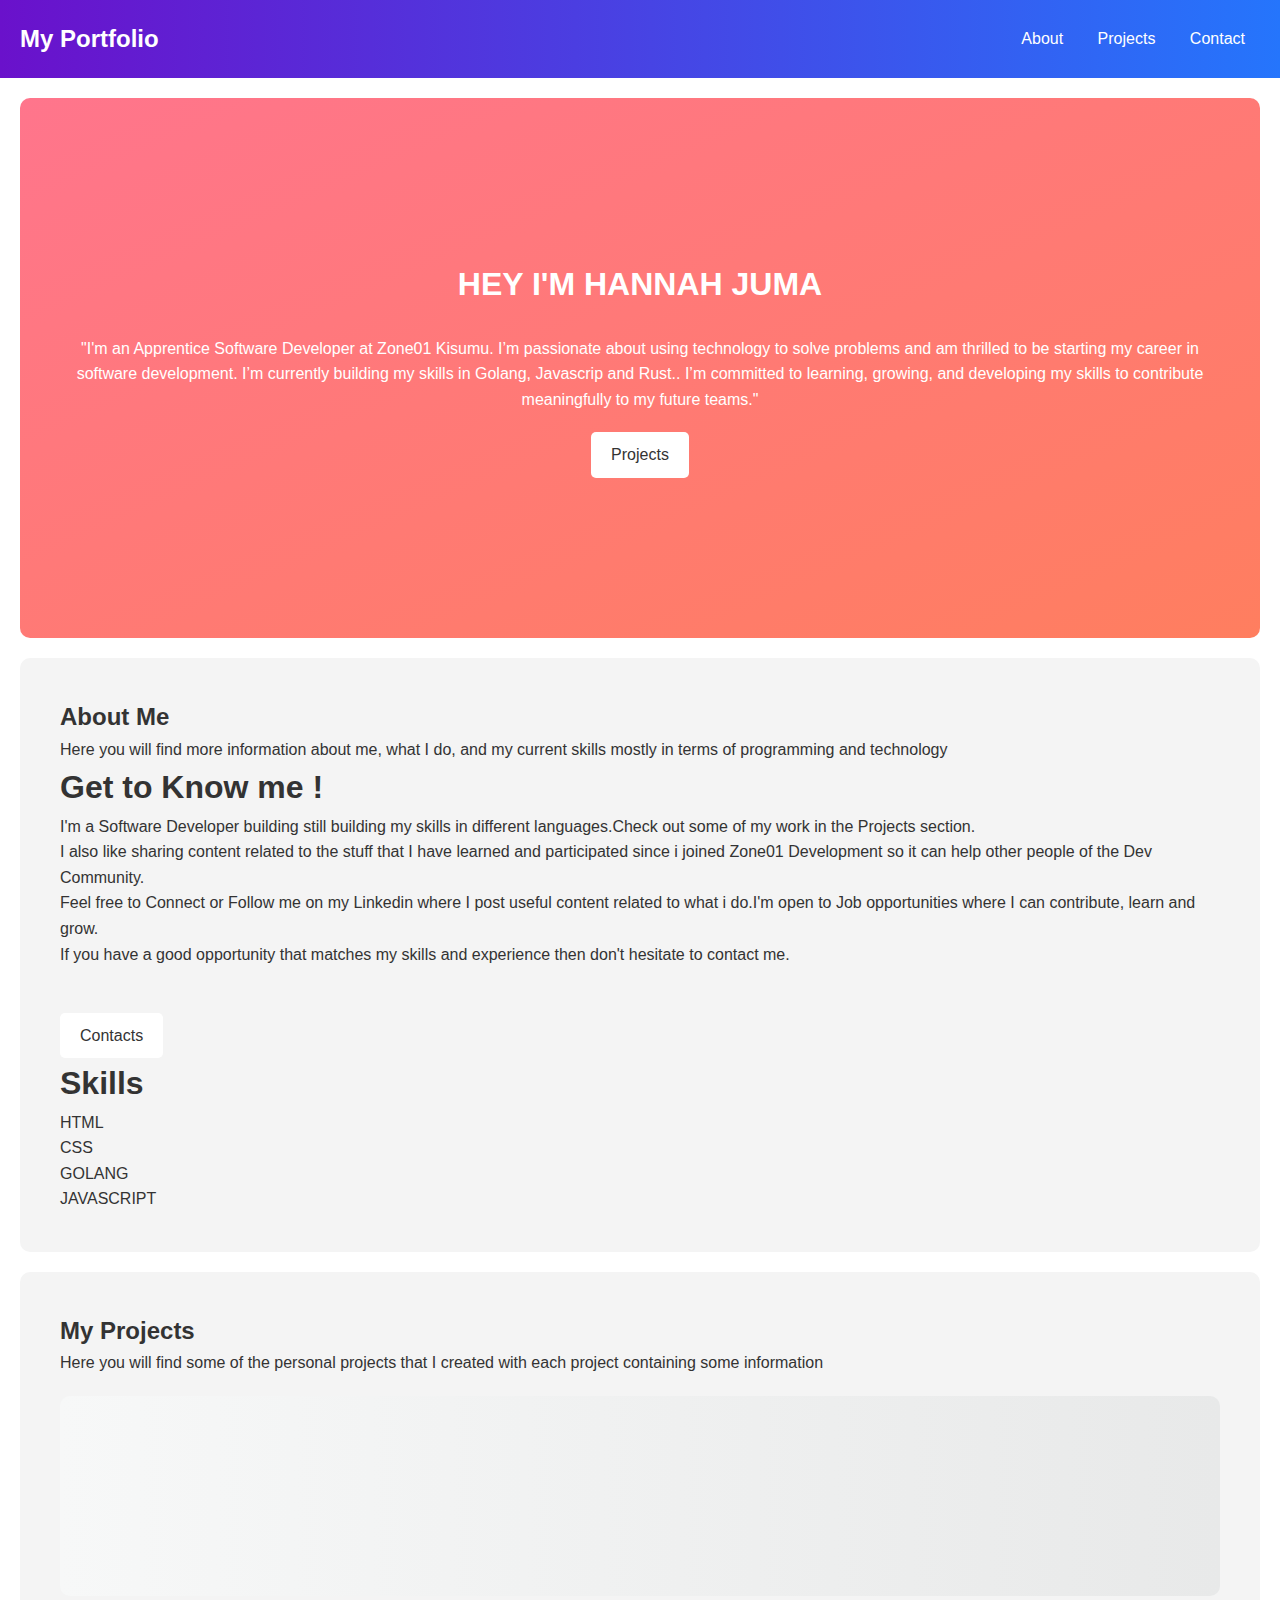
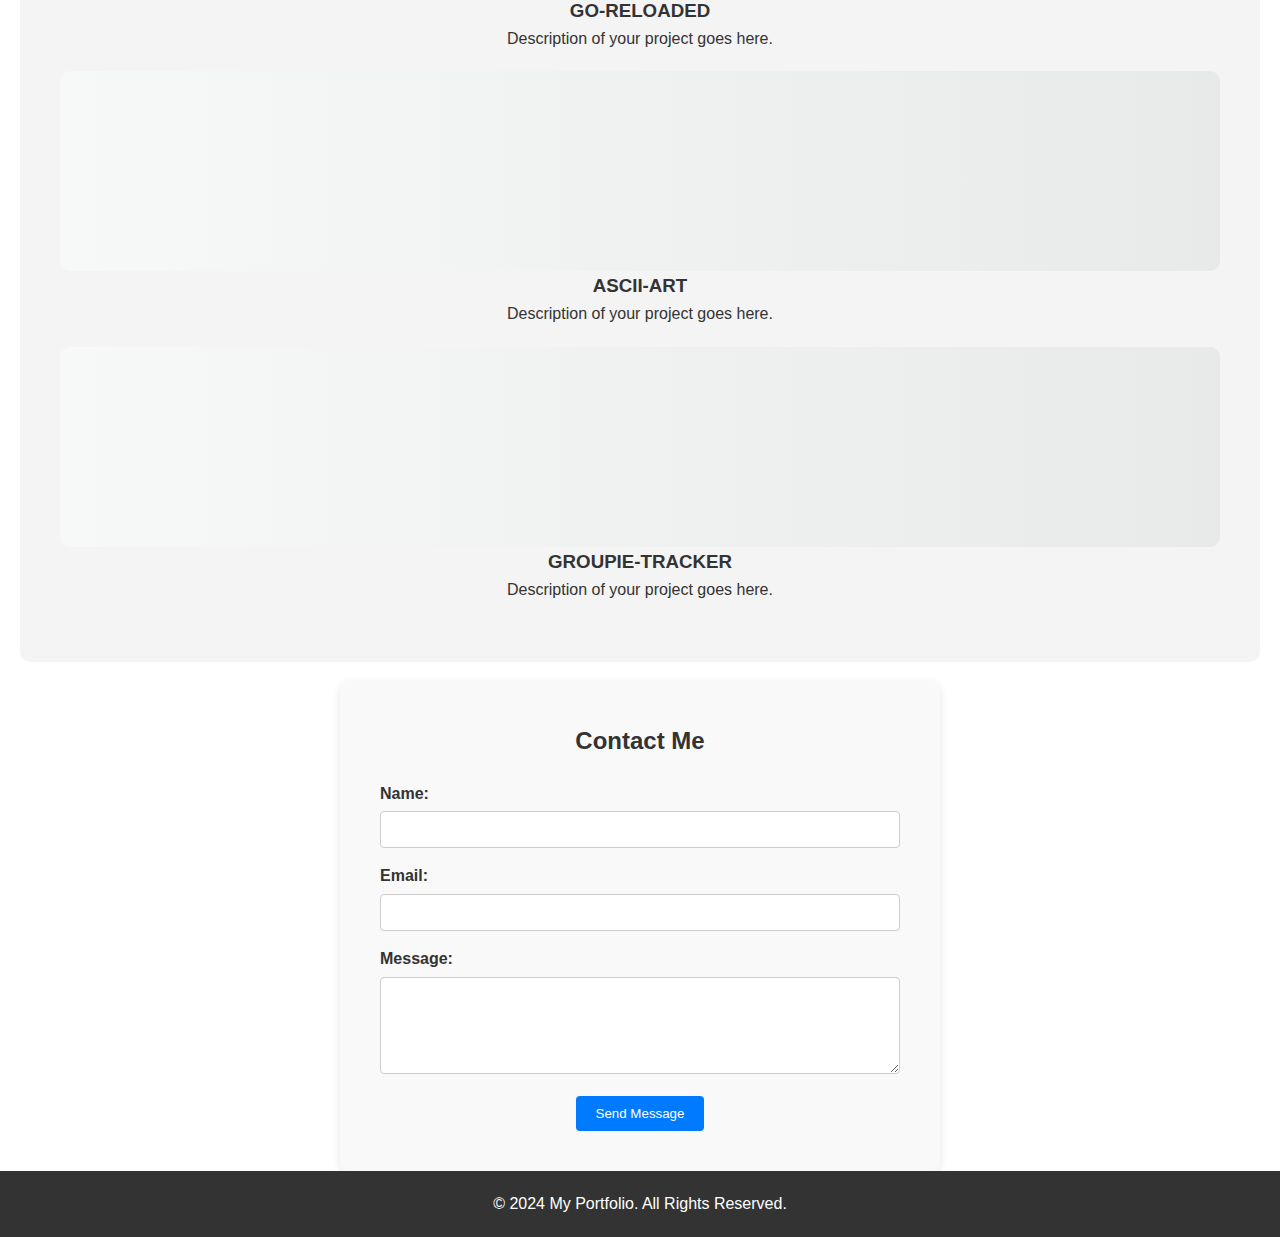
==== index.html @ 2280ea7e "add my skills" ====
<!DOCTYPE html>
<html lang="en">
<head>
    <meta charset="UTF-8">
    <meta name="viewport" content="width=device-width, initial-scale=1.0">
    <title>My Portfolio</title>
    <link rel="stylesheet" href="styles.css">
</head>
<body>
    <header>
        <div class="navbar">
            <h1>My Portfolio</h1>
            <nav>
                <a href="#about">About</a>
                <a href="#projects">Projects</a>
                <a href="#contact">Contact</a>
            </nav>
        </div>
    </header>

    <section id="hero">
        <h1><b>HEY I'M HANNAH JUMA</b></h1><br>
        <p>"I'm an Apprentice Software Developer at Zone01 Kisumu. I’m passionate about using technology to solve problems and am thrilled to be starting my career in software development. I’m currently building my skills in Golang, Javascrip and Rust.. I’m committed to learning, growing, and developing my skills to contribute meaningfully to my future teams."</p>
        <a href="#projects" class="btn">Projects</a>
    </section>

    <section id="about">
        <h2>About Me</h2>
        <p>Here you will find more information about me, what I do, and my current skills mostly in terms of programming and technology</p>
        <div class="part1">
            <div class="left">
                <h1>Get to Know me !</h1>
                <p>I'm a Software Developer building still building my skills in different languages.Check out some of my work in the Projects section.<br>I also like sharing content related to the stuff that I have learned and participated since i joined Zone01 Development so it can help other people of the Dev Community.<br> Feel free to Connect or Follow me on my Linkedin where I post useful content related to what i do.I'm open to Job opportunities where I can contribute, learn and grow. <br>If you have a good opportunity that matches my skills and experience then don't hesitate to contact me.</p><br>
                <a href="#contact" class="btn">Contacts</a>
            </div>
            <div class="right">
                <h1>Skills</h1>
                <p>HTML</p>
                <p>CSS</p>
                <p>GOLANG</p>
                <p>JAVASCRIPT</p>
            </div>
        </div>
    </section>

    <section id="projects">
        <h2>My Projects</h2>
        <p>Here you will find some of the personal projects that I created with each project containing some information </p>
        <div class="project">
            <div class="project-image gradient" id="project1"></div>
            <h3>GO-RELOADED</h3>
            <p>Description of your project goes here.</p>
        </div>
        <div class="project">
            <div class="project-image gradient" id="project2"></div>
            <h3>ASCII-ART</h3>
            <p>Description of your project goes here.</p>
        </div>
        <div class="project">
            <div class="project-image gradient" id="project3"></div>
            <h3>GROUPIE-TRACKER</h3>
            <p>Description of your project goes here.</p>
        </div>
    </section>

    <section id="contact">
        <h2>Contact Me</h2>
        <form id="contact-form">
            <div class="form-group">
                <label for="name">Name:</label>
                <input type="text" id="name" name="name" required>
            </div>
            <div class="form-group">
                <label for="email">Email:</label>
                <input type="email" id="email" name="email" required>
            </div>
            <div class="form-group">
                <label for="message">Message:</label>
                <textarea id="message" name="message" rows="5" required></textarea>
            </div>
            <button type="submit">Send Message</button>
        </form>
    </section>

    <footer>
        <p>&copy; 2024 My Portfolio. All Rights Reserved.</p>
    </footer>

    <script src="script.js"></script>
</body>
</html>
---- styles.css ----
* {
    margin: 0;
    padding: 0;
    box-sizing: border-box;
}

body {
    font-family: Arial, sans-serif;
    line-height: 1.6;
    color: #333;
}

header {
    background: linear-gradient(to right, #6a11cb, #2575fc);
    color: white;
    padding: 20px 0;
}

.navbar {
    display: flex;
    justify-content: space-between;
    align-items: center;
    padding: 0 20px;
}

.navbar h1 {
    font-size: 24px;
}

.navbar nav a {
    color: white;
    margin: 0 15px;
    text-decoration: none;
}

#hero {
    height: 60vh;
    display: flex;
    flex-direction: column;
    justify-content: center;
    align-items: center;
    background: linear-gradient(to bottom right, #ff758c, #ff7e5f);
    color: white;
    text-align: center;
}

.btn {
    display: inline-block;
    background: white;
    color: #333;
    padding: 10px 20px;
    border: none;
    border-radius: 5px;
    margin-top: 20px;
    text-decoration: none;
}

section {
    padding: 40px;
    margin: 20px;
    border-radius: 10px;
    background: #f4f4f4;
}

.project {
    margin: 20px 0;
    text-align: center;
}

.project-image {
    width: 100%;
    height: 200px;
    border-radius: 10px;
}

.gradient {
    background: linear-gradient(to right, #f7f8f8, #e8e9e9);
}

footer {
    text-align: center;
    padding: 20px;
    background: #333;
    color: white;
}
#contact {
    background-color: #f9f9f9; /* Light background for contrast */
    padding: 40px; /* Add some space around */
    border-radius: 8px; /* Rounded corners */
    box-shadow: 0 2px 10px rgba(0, 0, 0, 0.1); /* Subtle shadow */
    max-width: 600px; /* Limit the width */
    margin: 0 auto; /* Center the section */
}

#contact h2 {
    text-align: center; /* Center the heading */
    margin-bottom: 20px; /* Space below heading */
}

.form-group {
    margin-bottom: 15px; /* Space between form groups */
}

.form-group label {
    font-weight: bold; /* Bold labels */
    display: block; /* Stack labels above input/textarea */
    margin-bottom: 5px; /* Space below label */
}

.form-group input,
.form-group textarea {
    width: 100%; /* Full width */
    padding: 10px; /* Space inside inputs */
    border: 1px solid #ccc; /* Light border */
    border-radius: 4px; /* Slightly rounded corners */
    box-sizing: border-box; /* Include padding in the element's total width/height */
}

button {
    background-color: #007BFF; /* Button color */
    color: white; /* Text color */
    border: none; /* Remove border */
    padding: 10px 20px; /* Space inside button */
    border-radius: 4px; /* Rounded corners */
    cursor: pointer; /* Pointer cursor */
    display: block; /* Center on line */
    margin: 0 auto; /* Center the button */
}

button:hover {
    background-color: #0056b3; /* Darker shade on hover */
}
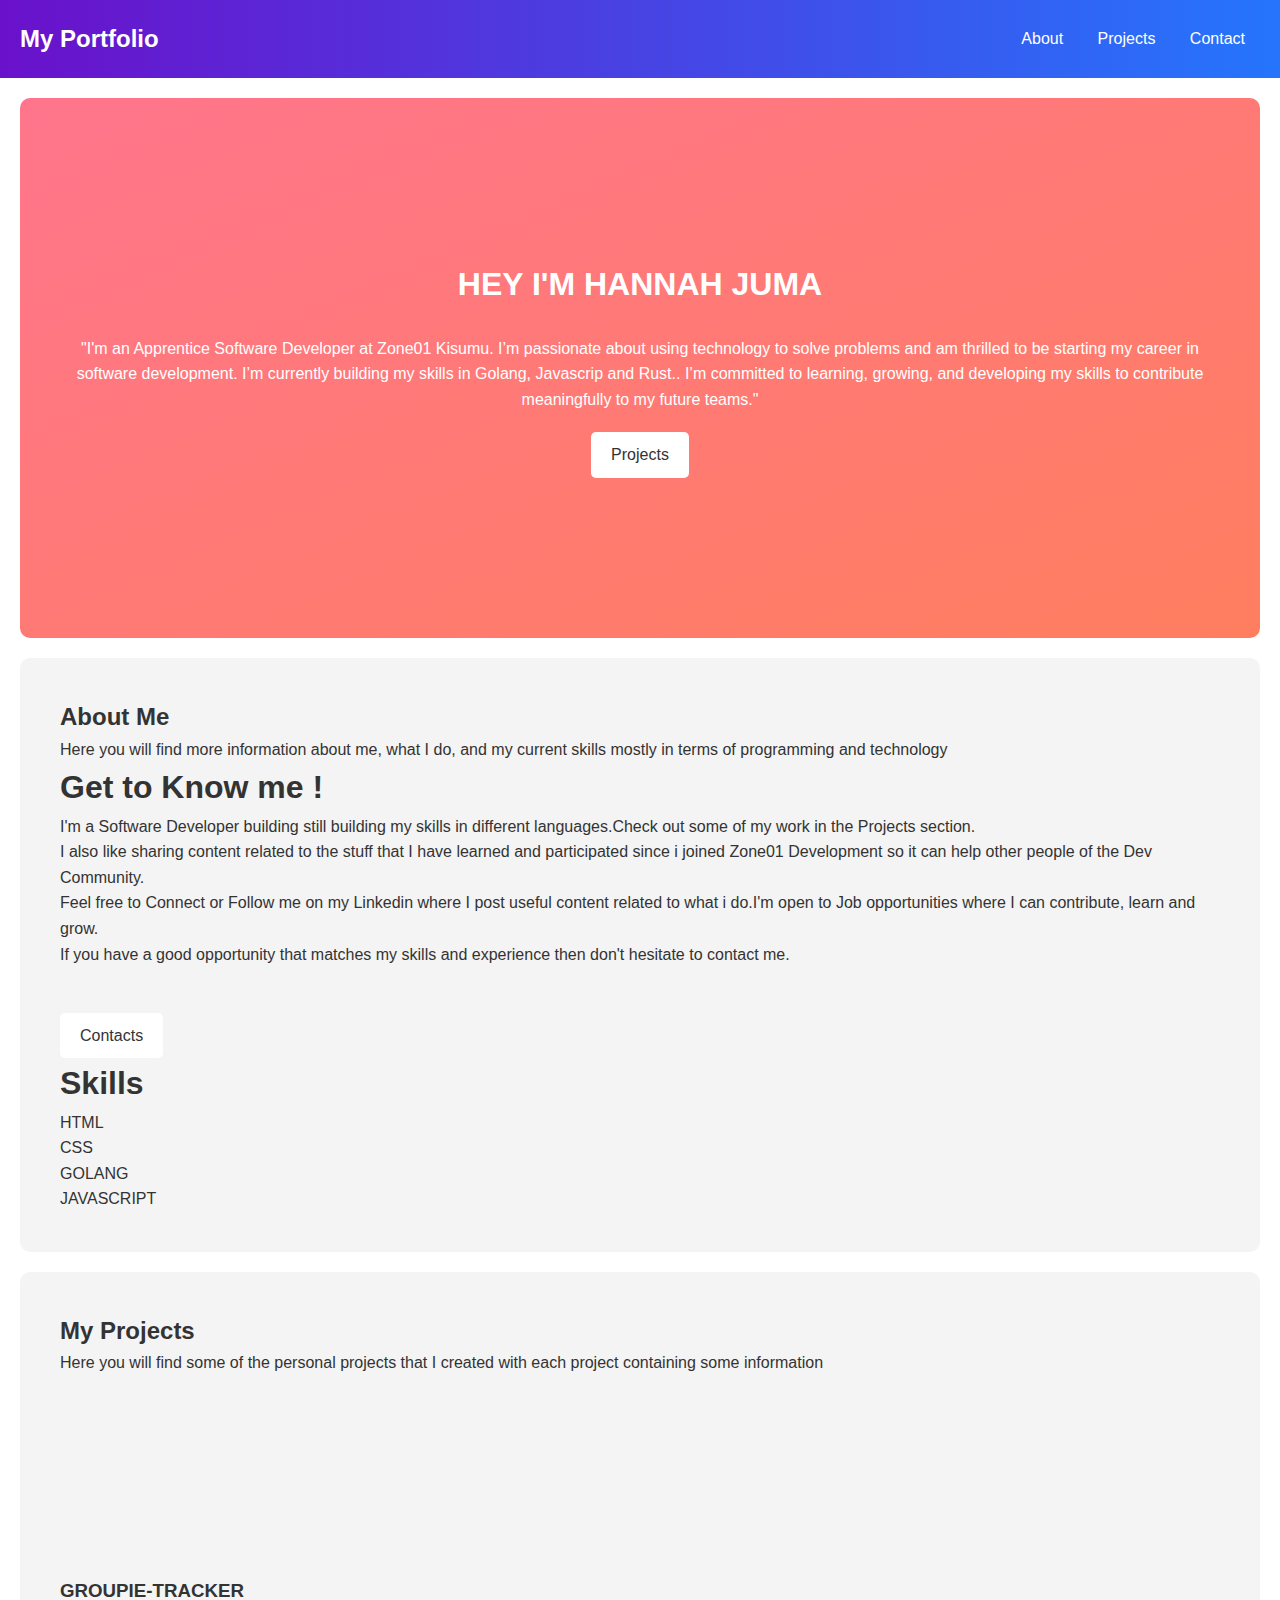
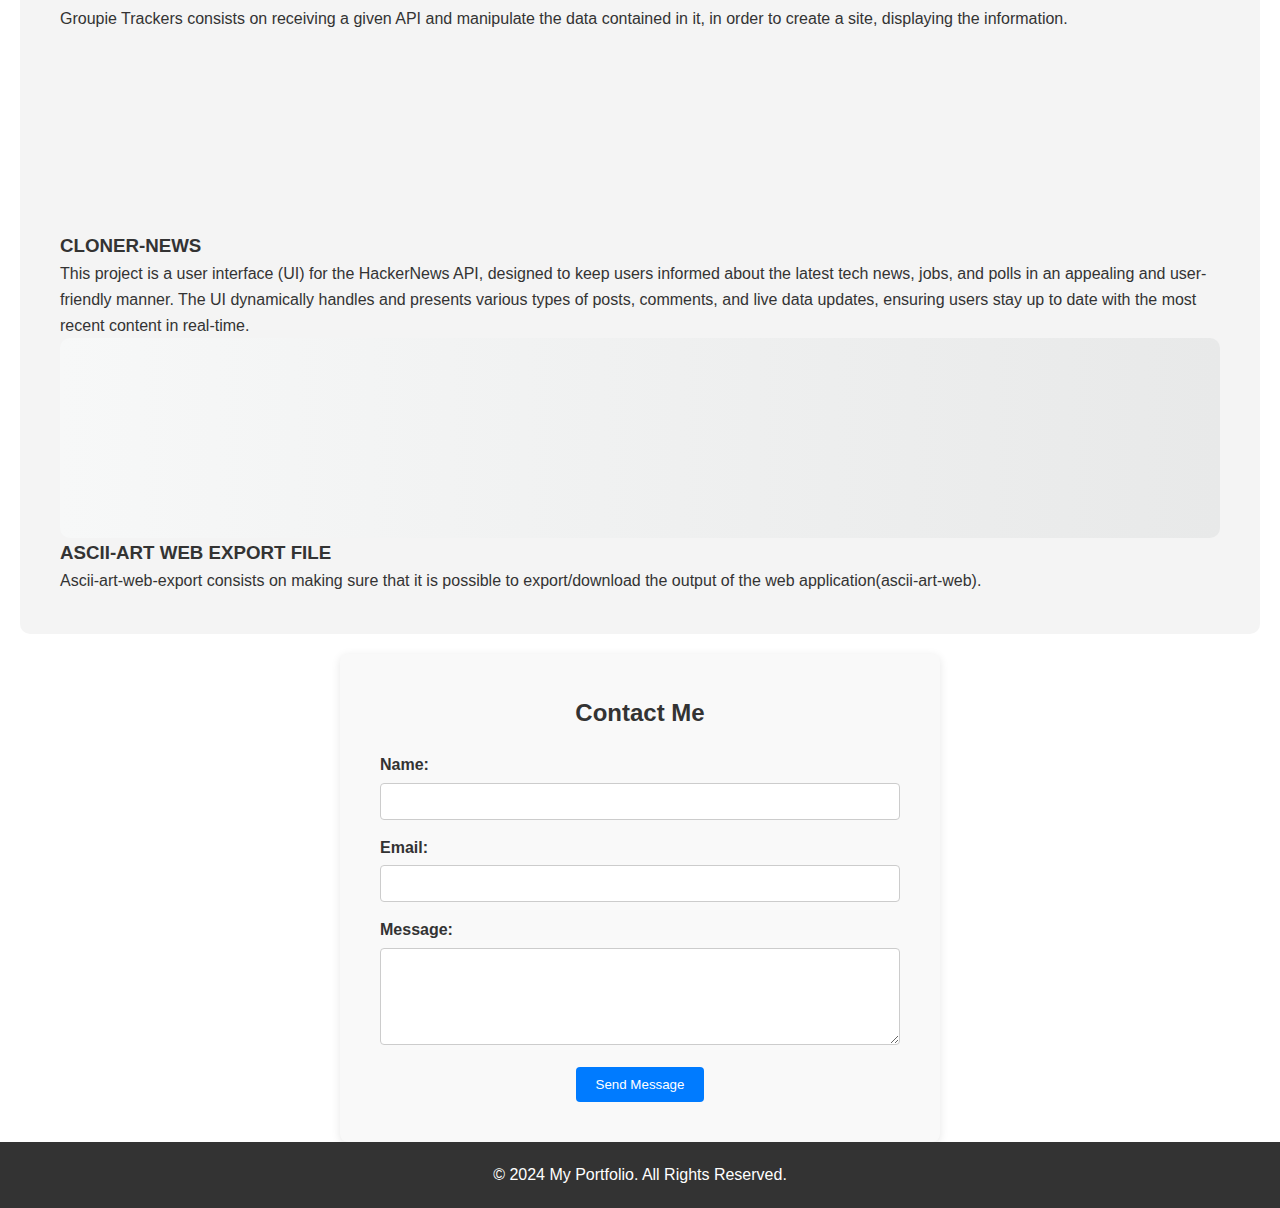
==== commit 3ecf5119: "add projects with their info" ====
--- a/index.html
+++ b/index.html
@@ -46,20 +46,26 @@
     <section id="projects">
         <h2>My Projects</h2>
         <p>Here you will find some of the personal projects that I created with each project containing some information </p>
-        <div class="project">
-            <div class="project-image gradient" id="project1"></div>
-            <h3>GO-RELOADED</h3>
-            <p>Description of your project goes here.</p>
+        <div class="project1">
+            <div class="project-image" id="project1"></div>
+            <div class="project-info">
+                <h3>GROUPIE-TRACKER</h3>
+                <p>Groupie Trackers consists on receiving a given API and manipulate the data contained in it, in order to create a site, displaying the information.</p>
+            </div>
         </div>
-        <div class="project">
-            <div class="project-image gradient" id="project2"></div>
-            <h3>ASCII-ART</h3>
-            <p>Description of your project goes here.</p>
+        <div class="project2">
+            <div class="project-image" id="project2"></div>
+            <div class="project-info">
+                <h3>CLONER-NEWS</h3>
+                <p>This project is a user interface (UI) for the HackerNews API, designed to keep users informed about the latest tech news, jobs, and polls in an appealing and user-friendly manner. The UI dynamically handles and presents various types of posts, comments, and live data updates, ensuring users stay up to date with the most recent content in real-time.</p>
+            </div>
         </div>
-        <div class="project">
+        <div class="project3">
             <div class="project-image gradient" id="project3"></div>
-            <h3>GROUPIE-TRACKER</h3>
-            <p>Description of your project goes here.</p>
+            <div class="project-info">
+                <h3>ASCII-ART WEB EXPORT FILE</h3>
+                <p>Ascii-art-web-export consists on making sure that it is possible to export/download the output of the web application(ascii-art-web).</p>
+            </div>
         </div>
     </section>
 
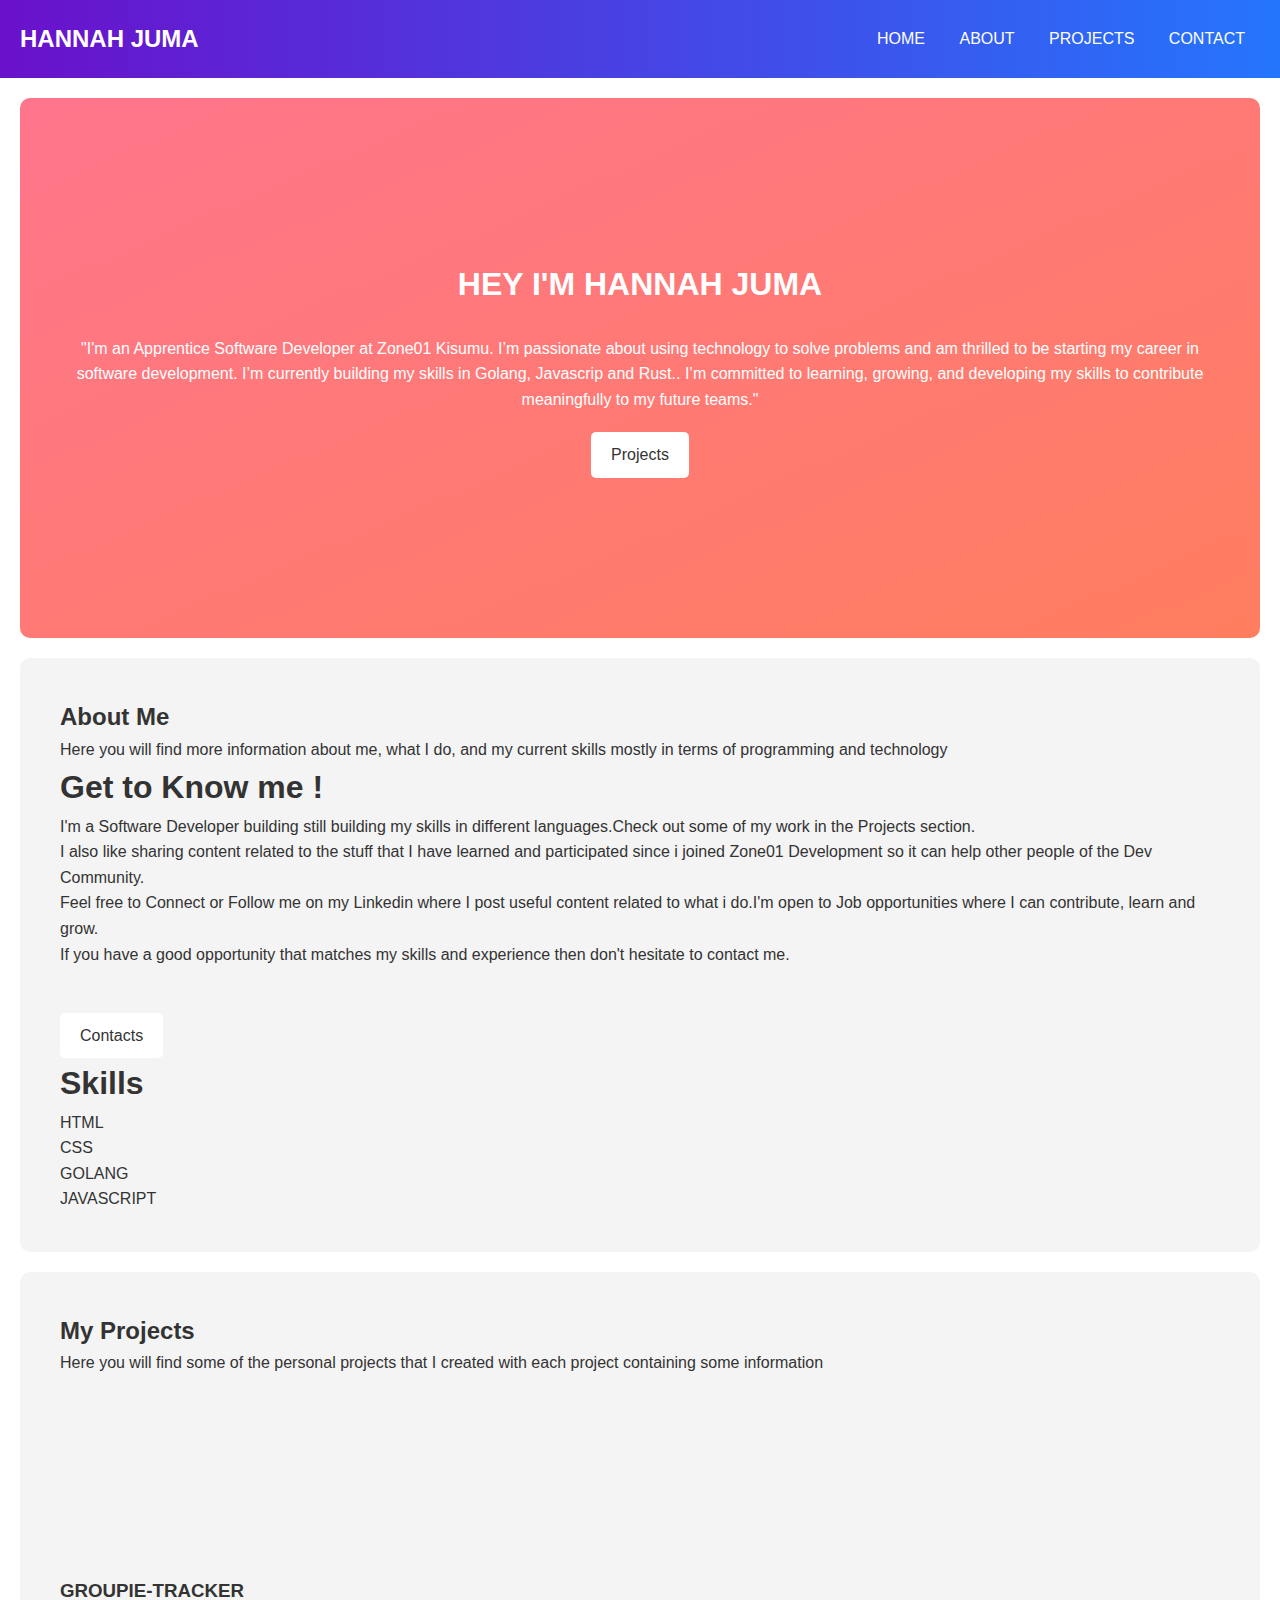
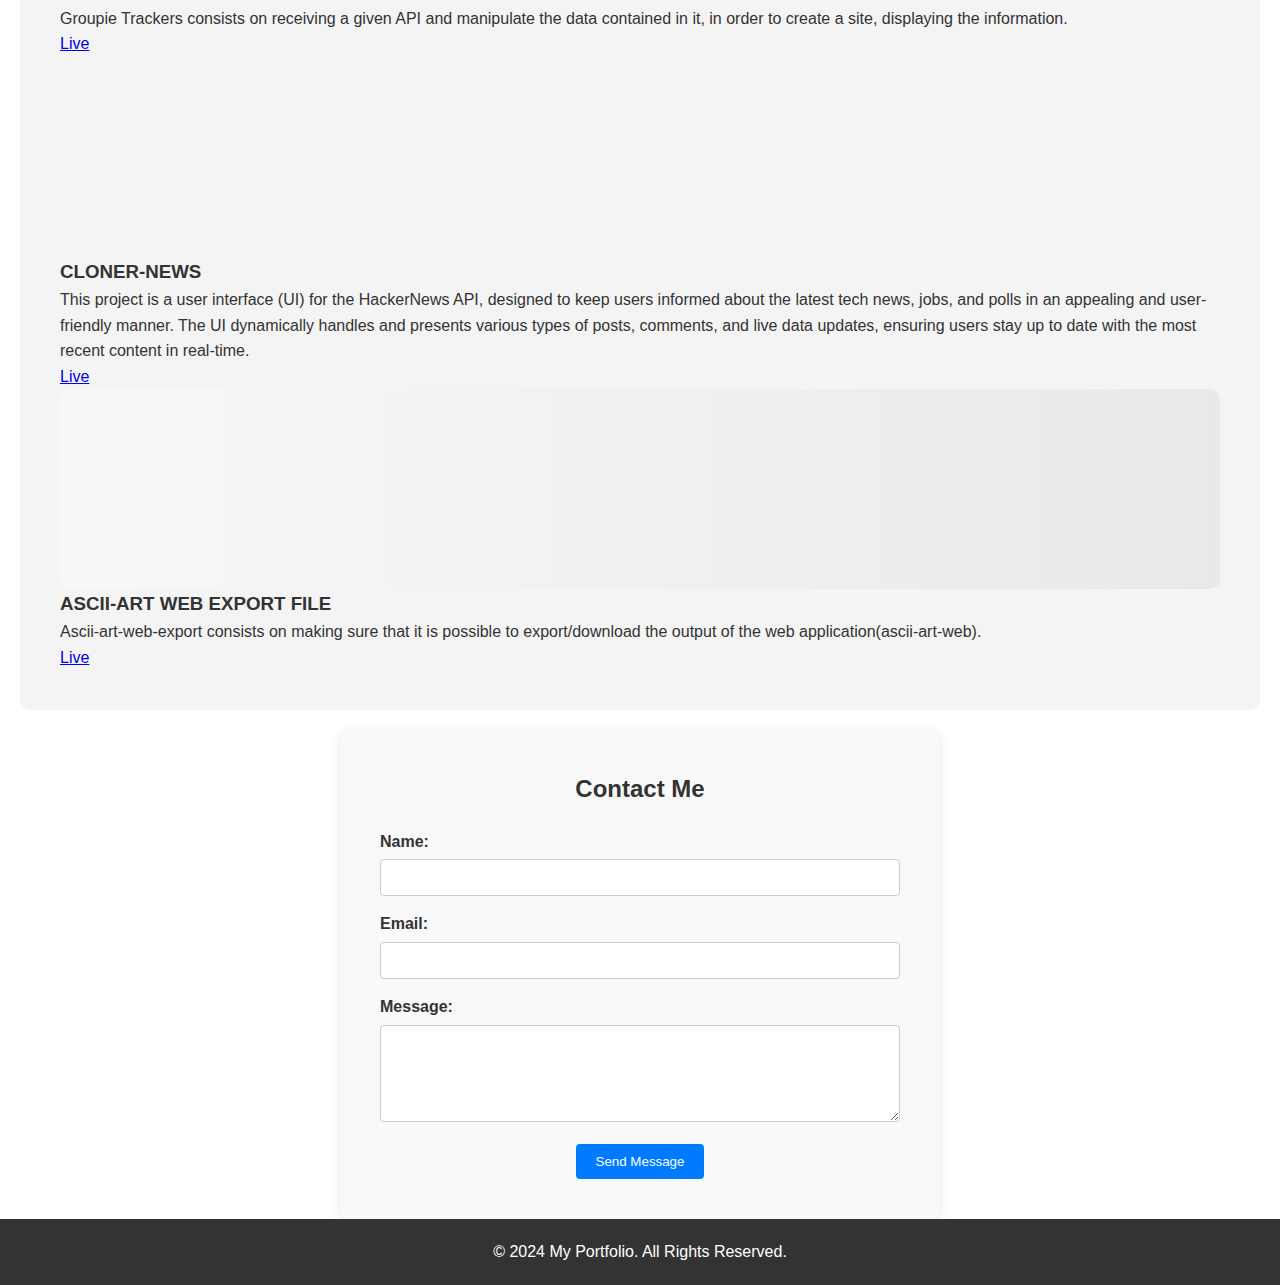
==== commit d5ca6908: "index.html" ====
--- a/index.html
+++ b/index.html
@@ -9,11 +9,12 @@
 <body>
     <header>
         <div class="navbar">
-            <h1>My Portfolio</h1>
+            <h1>HANNAH JUMA</h1>
             <nav>
-                <a href="#about">About</a>
-                <a href="#projects">Projects</a>
-                <a href="#contact">Contact</a>
+                <a href="#home">HOME</a>
+                <a href="#about">ABOUT</a>
+                <a href="#projects">PROJECTS</a>
+                <a href="#contact">CONTACT</a>
             </nav>
         </div>
     </header>
@@ -51,6 +52,9 @@
             <div class="project-info">
                 <h3>GROUPIE-TRACKER</h3>
                 <p>Groupie Trackers consists on receiving a given API and manipulate the data contained in it, in order to create a site, displaying the information.</p>
+                <a href="https://ascii-art-web-export-file-production.up.railway.app/" class="project-link" target="_blank">
+                    <i class="fas fa-external-link-alt"></i> Live
+                </a>
             </div>
         </div>
         <div class="project2">
@@ -58,6 +62,9 @@
             <div class="project-info">
                 <h3>CLONER-NEWS</h3>
                 <p>This project is a user interface (UI) for the HackerNews API, designed to keep users informed about the latest tech news, jobs, and polls in an appealing and user-friendly manner. The UI dynamically handles and presents various types of posts, comments, and live data updates, ensuring users stay up to date with the most recent content in real-time.</p>
+                <a href="https://ascii-art-web-export-file-production.up.railway.app/" class="project-link" target="_blank">
+                    <i class="fas fa-external-link-alt"></i> Live
+                </a>
             </div>
         </div>
         <div class="project3">
@@ -65,6 +72,9 @@
             <div class="project-info">
                 <h3>ASCII-ART WEB EXPORT FILE</h3>
                 <p>Ascii-art-web-export consists on making sure that it is possible to export/download the output of the web application(ascii-art-web).</p>
+                <a href="https://ascii-art-web-export-file-production.up.railway.app/" class="project-link" target="_blank">
+                    <i class="fas fa-external-link-alt"></i> Live
+                </a>
             </div>
         </div>
     </section>
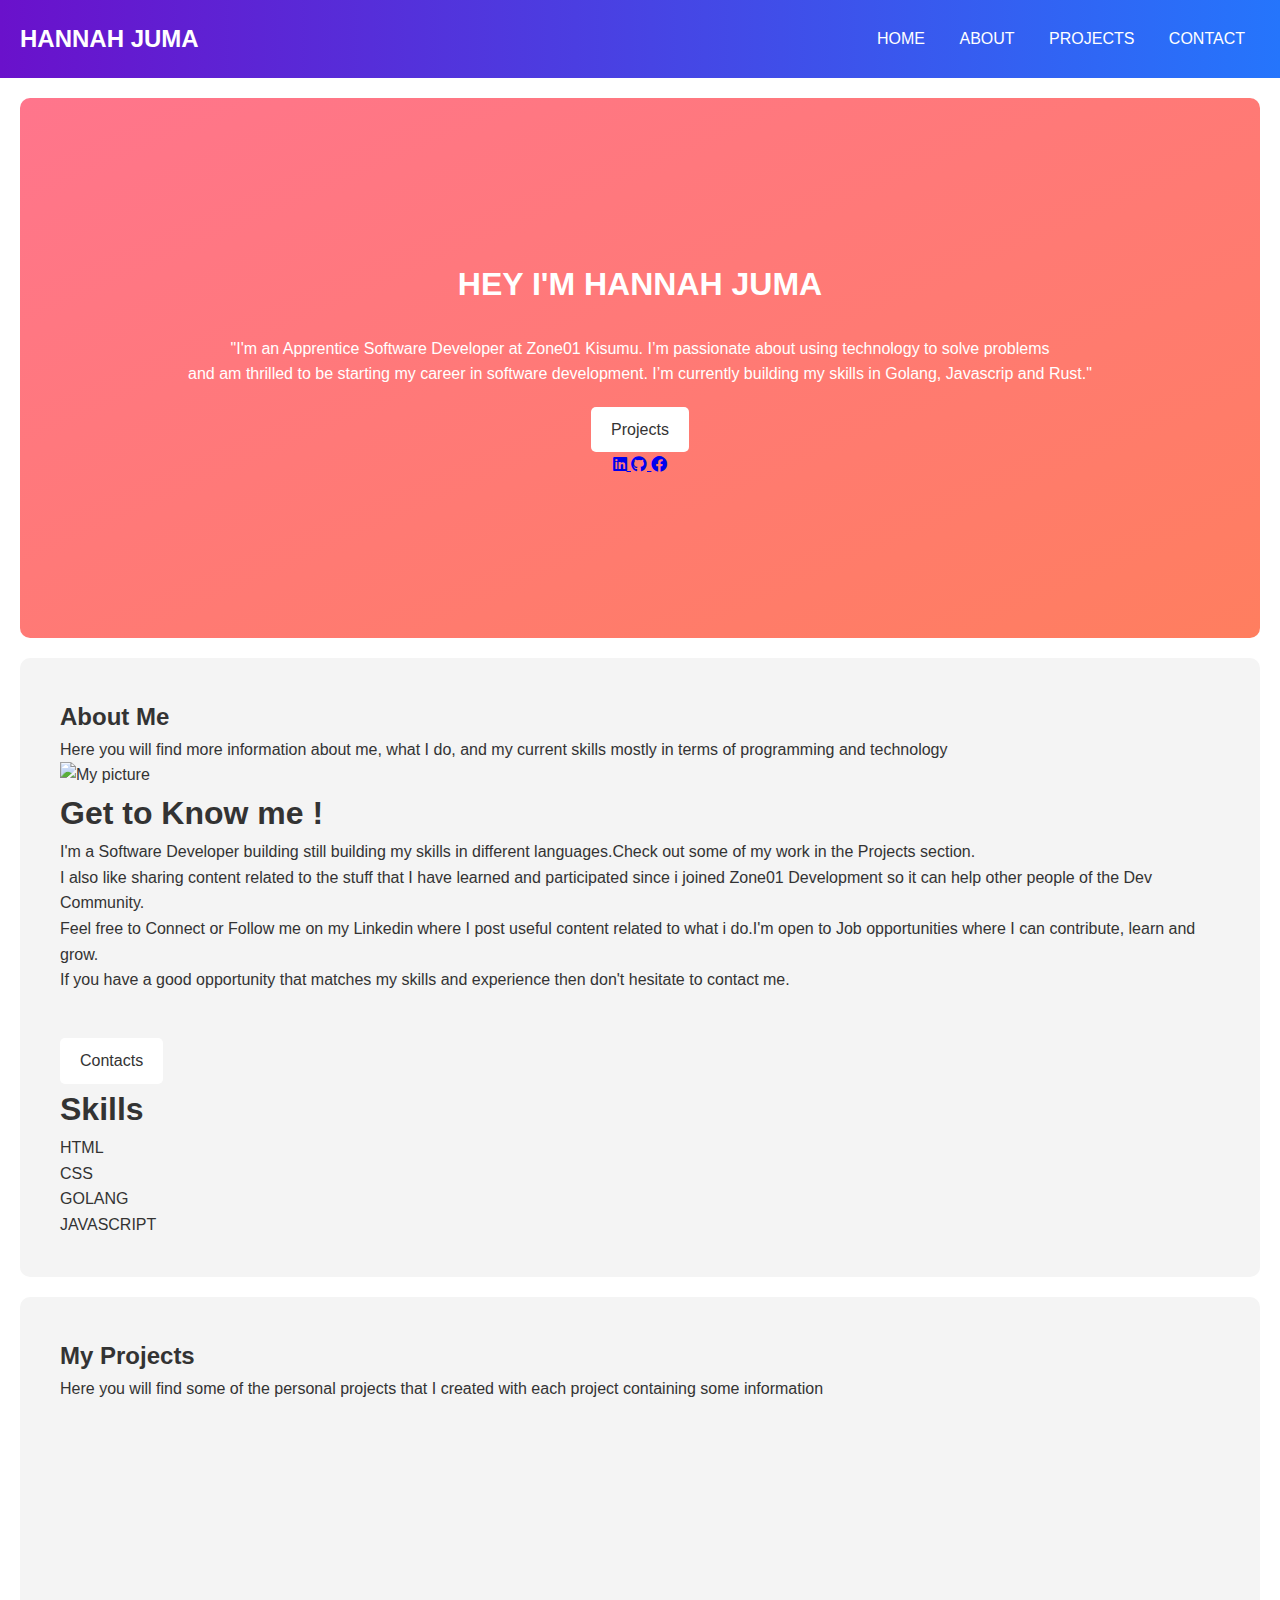
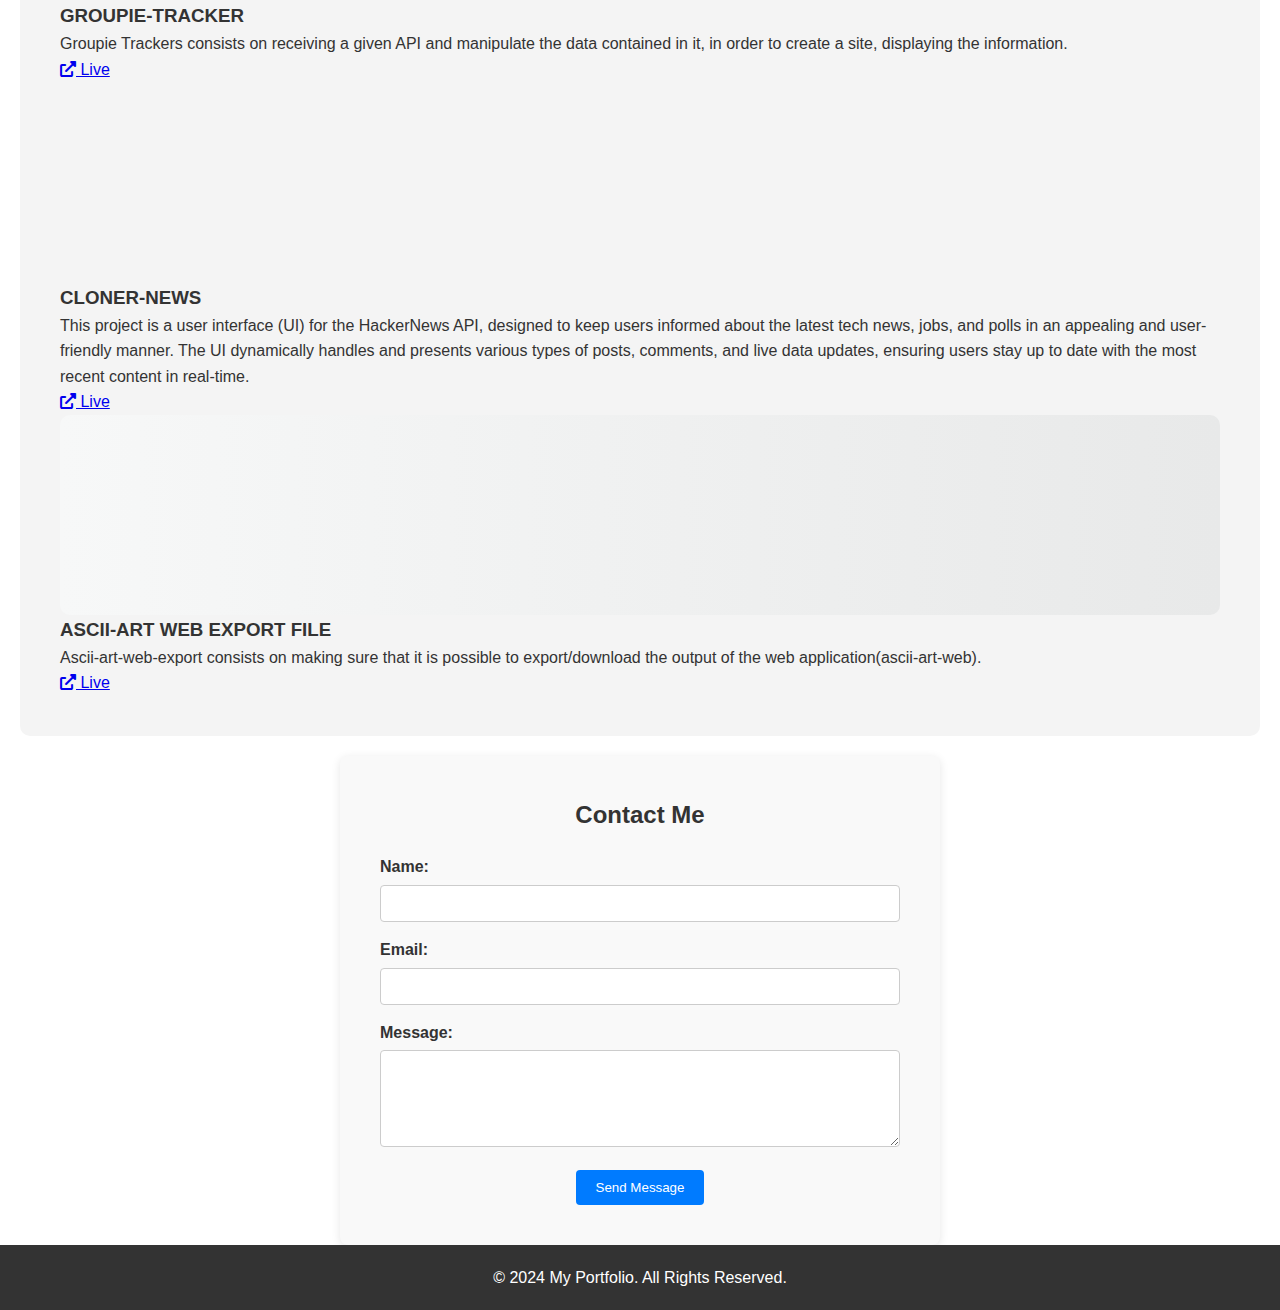
==== commit 98e31459: "refactor: add my social-account link" ====
--- a/index.html
+++ b/index.html
@@ -5,13 +5,15 @@
     <meta name="viewport" content="width=device-width, initial-scale=1.0">
     <title>My Portfolio</title>
     <link rel="stylesheet" href="styles.css">
+    <link rel="stylesheet" href="https://cdnjs.cloudflare.com/ajax/libs/font-awesome/6.0.0-beta3/css/all.min.css">
+
 </head>
 <body>
     <header>
         <div class="navbar">
             <h1>HANNAH JUMA</h1>
             <nav>
-                <a href="#home">HOME</a>
+                <a href="#hero">HOME</a>
                 <a href="#about">ABOUT</a>
                 <a href="#projects">PROJECTS</a>
                 <a href="#contact">CONTACT</a>
@@ -21,14 +23,31 @@
 
     <section id="hero">
         <h1><b>HEY I'M HANNAH JUMA</b></h1><br>
-        <p>"I'm an Apprentice Software Developer at Zone01 Kisumu. I’m passionate about using technology to solve problems and am thrilled to be starting my career in software development. I’m currently building my skills in Golang, Javascrip and Rust.. I’m committed to learning, growing, and developing my skills to contribute meaningfully to my future teams."</p>
+        <p>"I'm an Apprentice Software Developer at Zone01 Kisumu. I’m passionate about using technology to solve problems <br>and am thrilled to be starting my career in software development. I’m currently building my skills in Golang, Javascrip and Rust."</p>
         <a href="#projects" class="btn">Projects</a>
+        <div class="socialcontainer">
+            <div class="social-links">
+                <a href="https://www.linkedin.com/in/hannah-juma-831195300/" target="_blank" class="social-icon">
+                    <i class="fab fa-linkedin"></i>
+                </a>
+                <a href="https://github.com/hanapiko" target="_blank" class="social-icon">
+                    <i class="fab fa-github"></i>
+                </a>
+                <a href="https://www.facebook.com/hannahjuma" target="_blank" class="social-icon">
+                    <i class="fab fa-facebook"></i>
+                </a>
+            </div>
+        </div>
+       
     </section>
 
     <section id="about">
         <h2>About Me</h2>
         <p>Here you will find more information about me, what I do, and my current skills mostly in terms of programming and technology</p>
         <div class="part1">
+            <div class="img">
+                <img src="images/abt.JPG" alt="My picture">
+            </div>
             <div class="left">
                 <h1>Get to Know me !</h1>
                 <p>I'm a Software Developer building still building my skills in different languages.Check out some of my work in the Projects section.<br>I also like sharing content related to the stuff that I have learned and participated since i joined Zone01 Development so it can help other people of the Dev Community.<br> Feel free to Connect or Follow me on my Linkedin where I post useful content related to what i do.I'm open to Job opportunities where I can contribute, learn and grow. <br>If you have a good opportunity that matches my skills and experience then don't hesitate to contact me.</p><br>
@@ -52,7 +71,7 @@
             <div class="project-info">
                 <h3>GROUPIE-TRACKER</h3>
                 <p>Groupie Trackers consists on receiving a given API and manipulate the data contained in it, in order to create a site, displaying the information.</p>
-                <a href="https://ascii-art-web-export-file-production.up.railway.app/" class="project-link" target="_blank">
+                <a href="https://groupie-tracker-production-82ab.up.railway.app" class="project-link" target="_blank">
                     <i class="fas fa-external-link-alt"></i> Live
                 </a>
             </div>
@@ -102,6 +121,6 @@
         <p>&copy; 2024 My Portfolio. All Rights Reserved.</p>
     </footer>
 
-    <script src="script.js"></script>
+    <script src="main.js"></script>
 </body>
 </html>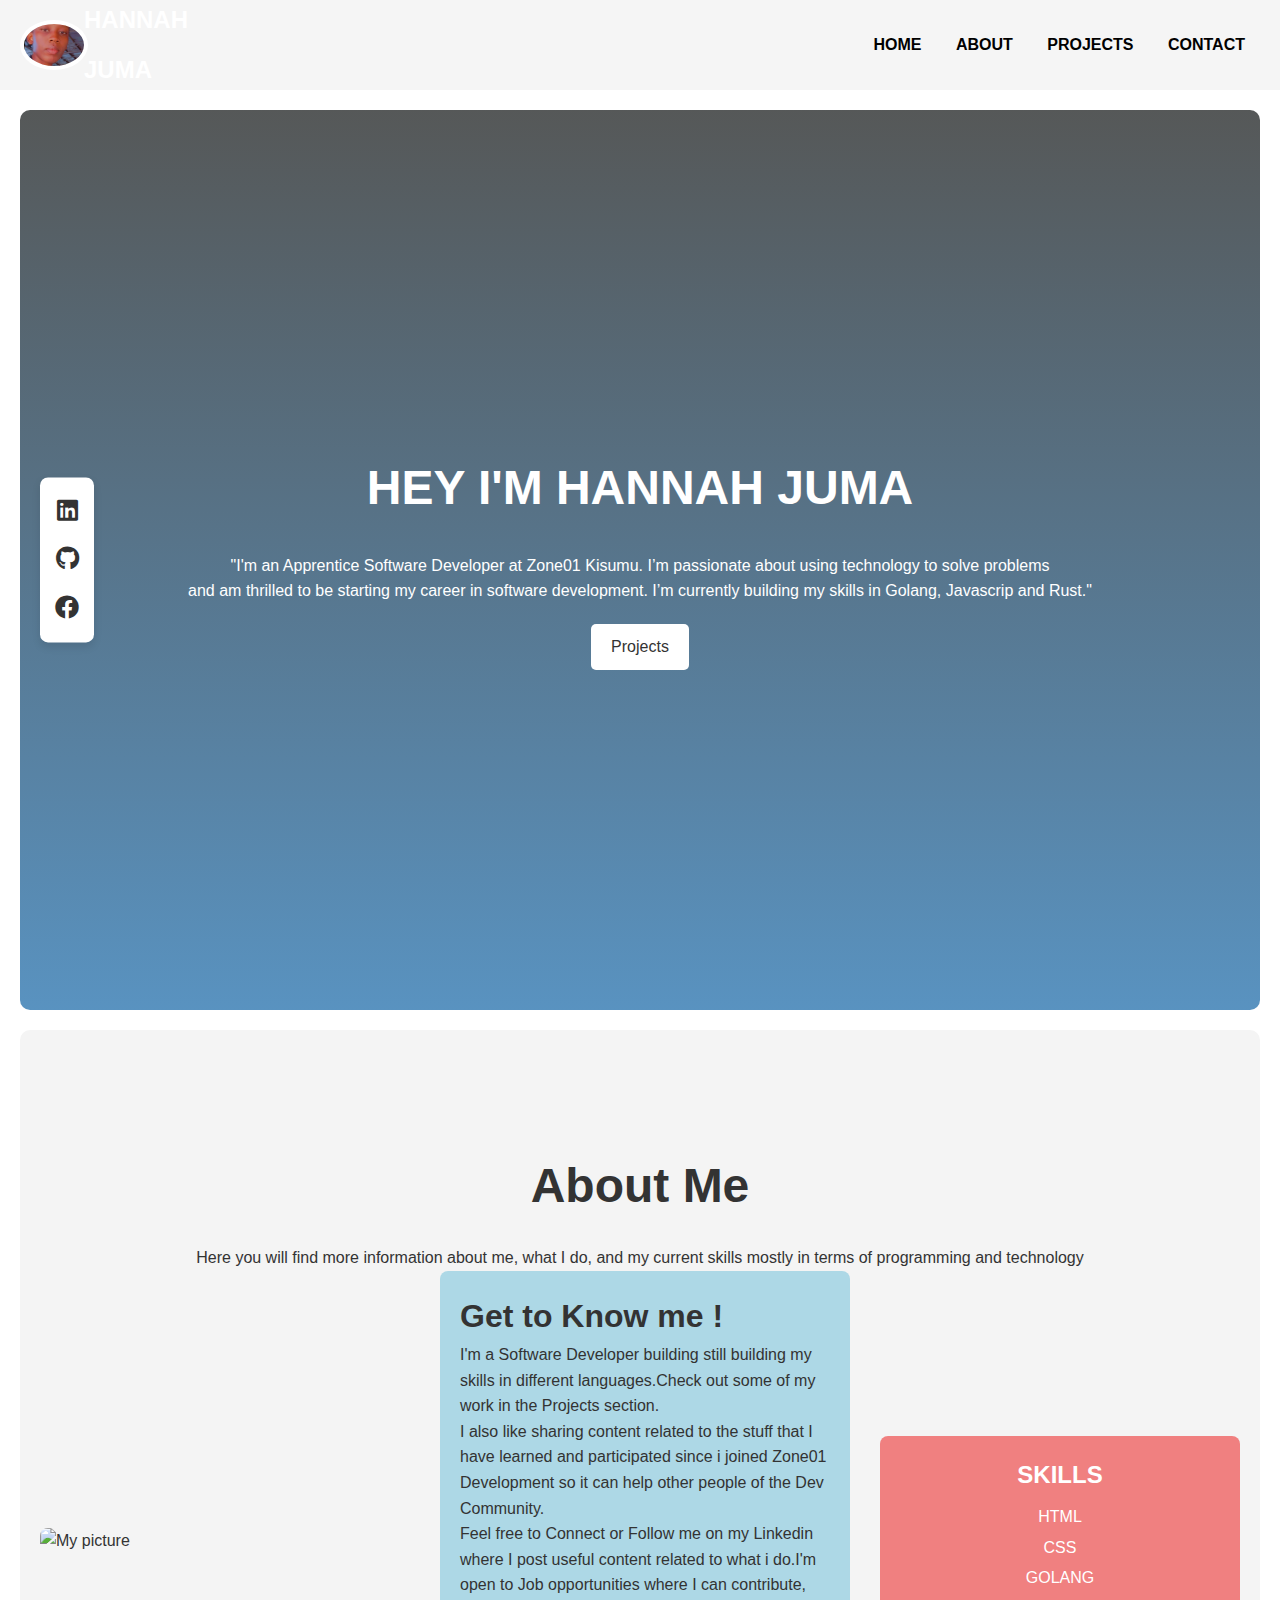
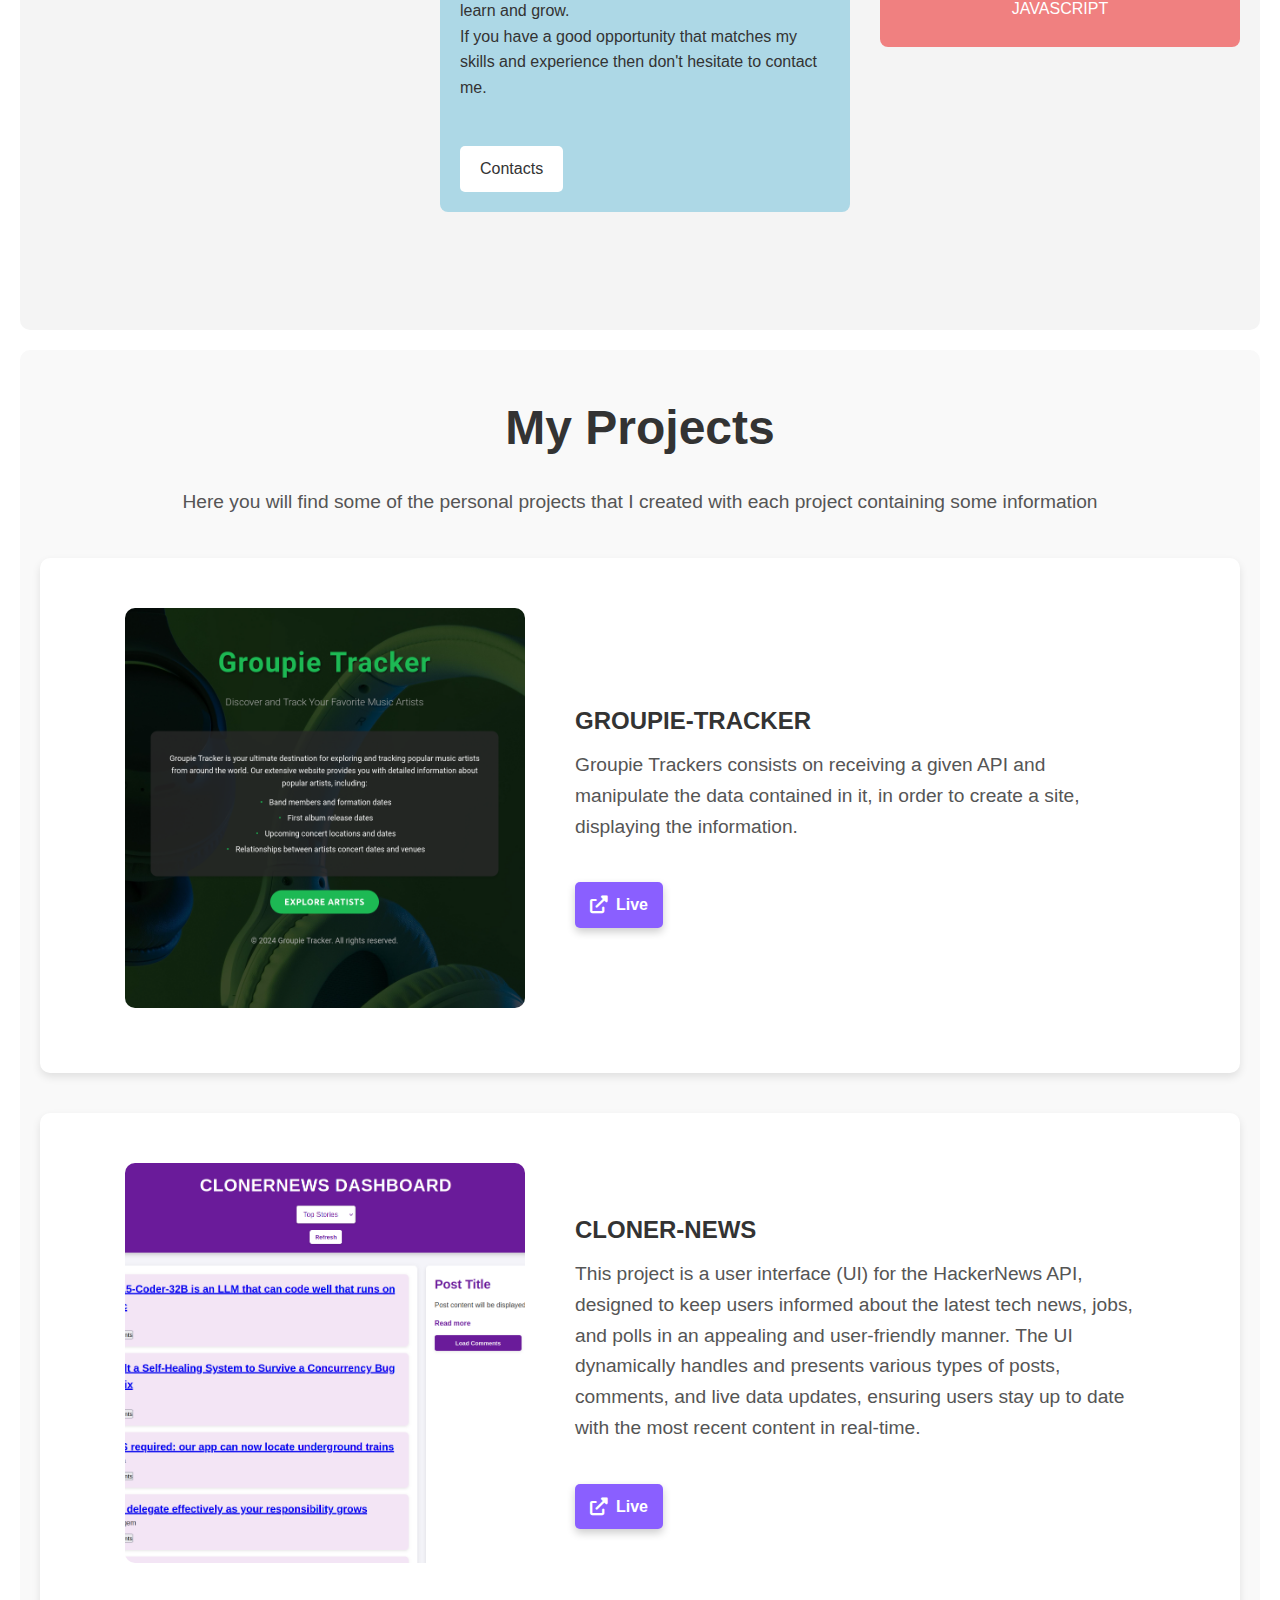
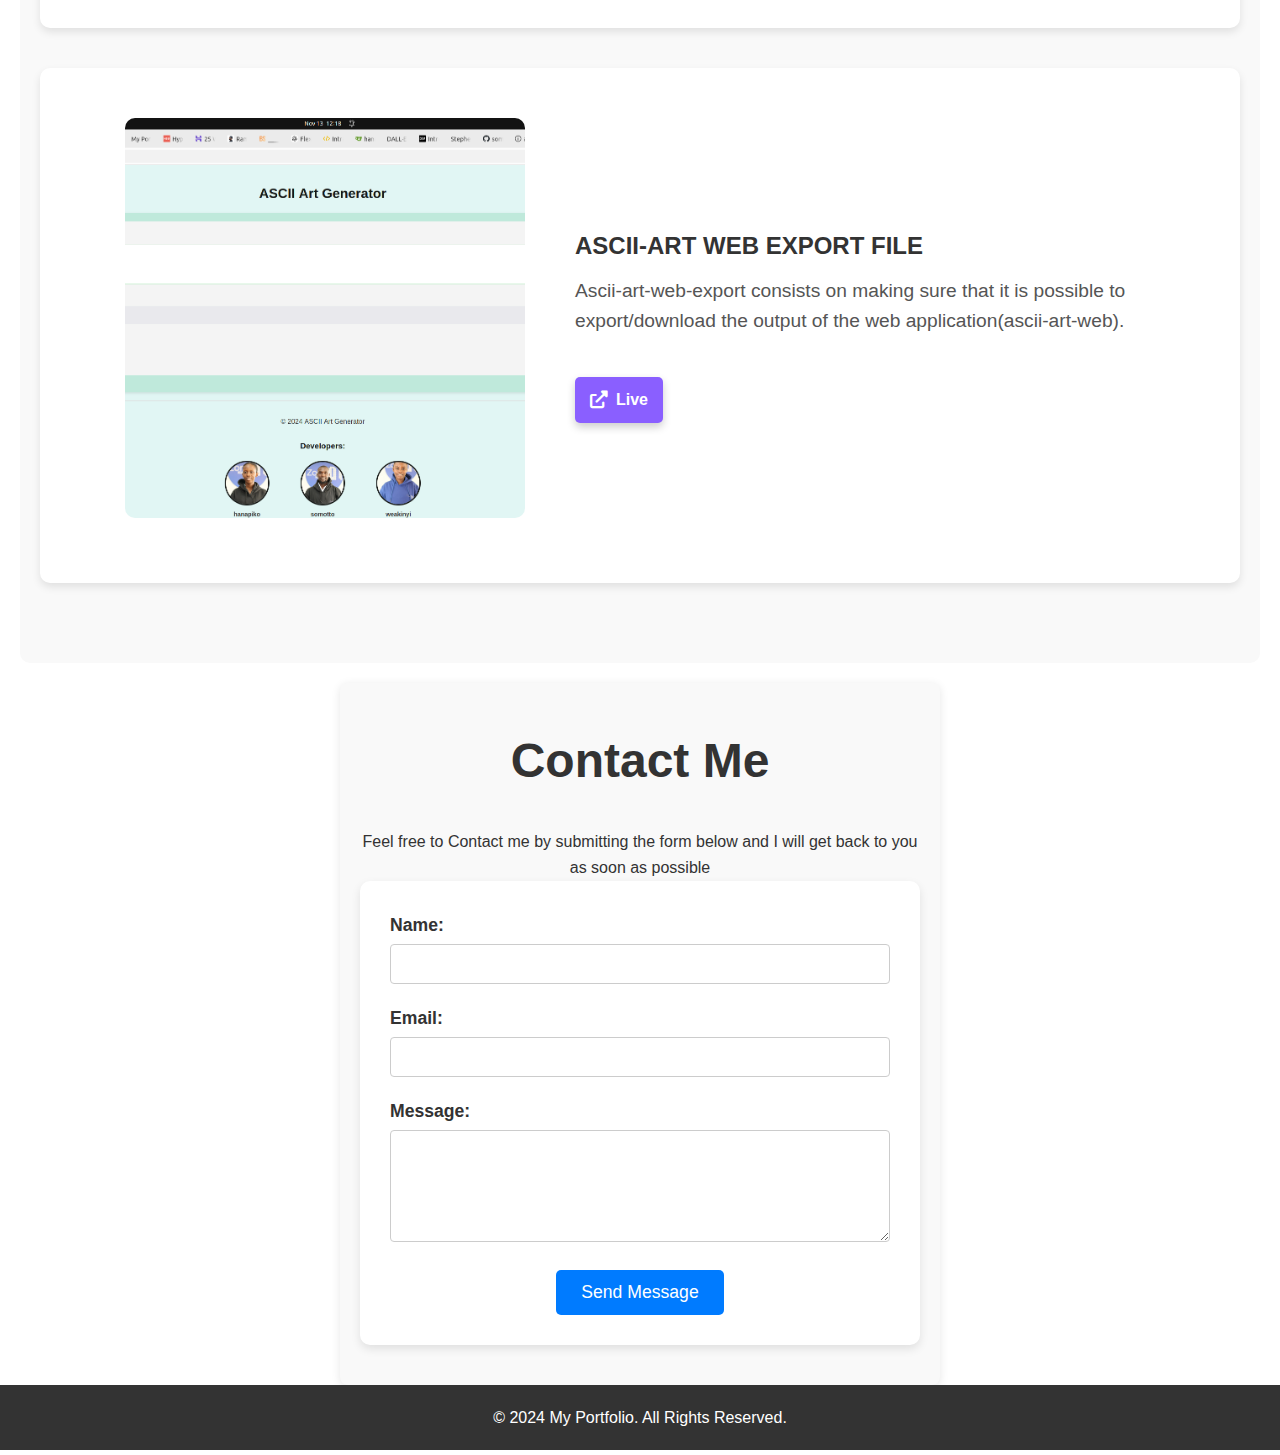
==== commit f7af4254: "refactor the website" ====
--- a/index.html
+++ b/index.html
@@ -100,7 +100,8 @@
 
     <section id="contact">
         <h2>Contact Me</h2>
-        <form id="contact-form">
+        <p>Feel free to Contact me by submitting the form below and I will get back to you as soon as possible </p>
+        <form id="contact-form" action="/send" method="post">
             <div class="form-group">
                 <label for="name">Name:</label>
                 <input type="text" id="name" name="name" required>
@@ -115,6 +116,7 @@
             </div>
             <button type="submit">Send Message</button>
         </form>
+        <div id="message-response"></div>
     </section>
 
     <footer>
--- a/styles.css
+++ b/styles.css
@@ -11,7 +11,8 @@
 }
 
 header {
-    background: linear-gradient(to right, #6a11cb, #2575fc);
+    /* background: linear-gradient(to right, #6a11cb, #2575fc); */
+    background: whitesmoke;
     color: white;
     padding: 20px 0;
 }
@@ -24,24 +25,189 @@
 }
 
 .navbar h1 {
+    display: flex;
+    align-items: center;
     font-size: 24px;
+    background-image: url('images/logo.png');
+    background-size: cover;  /* Ensures the image scales to fit the container */
+    background-repeat: no-repeat;
+    background-position:center;  /* Position the image to the left of the text */
+    padding-left: 60px;  /* Add space between the image and the text */
+    line-height: 50px; 
+    border-radius: 50%;
+    width: 50px;
+    height: 50px;
+    border: 4px solid; /* Adds a border around the image (change color as needed) */
+    margin-right: 10px;
 }
 
 .navbar nav a {
-    color: white;
+    /* color: white; */
+    color: black;
+    font-weight: bold;
     margin: 0 15px;
     text-decoration: none;
 }
-
-#hero {
-    height: 60vh;
+#about{
+    height: 100vh;
     display: flex;
     flex-direction: column;
     justify-content: center;
     align-items: center;
-    background: linear-gradient(to bottom right, #ff758c, #ff7e5f);
+    display: flex;
+    flex-direction: column;
+    padding: 40px 20px;
+}
+#about h2{
+    font-size: 3rem;  /* Adjust to your desired size */
+    text-align: center;  /* Center the heading */
+    margin-bottom: 20px;
+}
+
+#hero {
+    height: 100vh;
+    display: flex;
+    flex-direction: column;
+    justify-content: center;
+    align-items: center;
+    /* background: linear-gradient(to bottom right, #2c3e50, #3498db);  */
     color: white;
-    text-align: center;
+    /* background: linear-gradient(-45deg, #ee7752, #e73c7e, #23a6d5, #23d5ab, grey, purple, brown, green); */
+    /* background-size: 400% 400%; */
+    animation: gradient 70s ease infinite;
+    /* animation: subtleGradientMove 45s ease-in-out infinite; */
+    text-align: center;
+    /* background-blend-mode: overlay; */
+    position: relative;
+    padding: 20px;
+    font-family: Arial, sans-serif;
+    background-image: url('images/bg.jpg'), linear-gradient(to bottom, rgba(46, 49, 49, 0.8), rgba(23, 105, 170, 0.7));
+}
+#hero h1{
+    font-size: 3rem;
+}
+@keyframes gradient {
+    0% { background-position: 0% 50%; }
+    50% { background-position: 100% 50%; }
+    100% { background-position: 0% 50%; }
+}
+.socialcontainer {
+    position: absolute;
+    top: 50%;
+    left: 20px;
+    transform: translateY(-50%);
+    background-color: #fff;
+    padding: 15px;
+    border-radius: 8px;  /* Optional: rounded corners */
+    box-shadow: 0 4px 8px rgba(0, 0, 0, 0.1); /* Optional: shadow effect */
+    display: flex;
+    flex-direction: column;
+    align-items: center;
+}
+
+.social-links {
+    /* position: absolute; */
+    /* top: 50px;           
+    left: 20px;           */
+    display: flex;
+    /* transform: translateY(-50%); */
+    flex-direction: column;
+    gap: 10px;           /* Space between each social icon */
+    /* padding-left: 20px; */
+}
+
+.social-icon {
+    font-size: 24px;
+    color: #333;         /* Set your desired color */
+    text-decoration: none;
+    transition: color 0.3s;
+}
+
+.social-icon:hover {
+    color: #0077b5;      /* Example: LinkedIn blue; you can set different hover colors for each icon */
+}
+/* #hero p {
+    font-family: 'Courier New', Courier, monospace; 
+    white-space: nowrap; 
+    overflow: hidden; 
+    max-width: 100;
+    border-right: 2px solid black; 
+    animation: typing 10s steps(233) 1s forwards, blink 0.75s step-end infinite;
+} */
+/* @keyframes typing {
+    from {
+        width: 0;
+    }
+    to {
+        width: 233ch;
+    }
+} */
+
+/* Keyframe for the blinking cursor */
+/* @keyframes blink {
+    50% {
+        border-color: transparent;
+    }
+} */
+.part1{
+    display: flex;
+    justify-content: space-between;
+    align-items: stretch;
+    align-items: center;
+    width: 100%;
+    /* padding: 20px; */
+    max-width: 1200px;
+    gap: 30px;
+}
+
+/* Optional styling to visually separate the divs */
+.img{
+    flex: 1;
+    /* display: flex;
+    justify-content: center; */
+    max-width: 40%;
+}
+.img img {
+    width: 100%;
+    /* max-width: 300%;  */
+    height: auto;
+    border-radius: 8px; 
+    /* max-width: 200px;  */
+}
+.left {
+    background-color: lightblue;
+    flex: 1;
+    padding: 20px;
+    border-radius: 8px;
+    max-width: 60%;
+}
+
+.right {
+    flex: 1;
+    background-color: lightcoral;
+    padding: 20px;                  
+    border-radius: 8px;              
+    color: white;                 
+    max-width: 30%;               
+    text-align: center; 
+}
+.right h1 {
+    font-size: 24px;                 /* Increase font size */
+    margin-bottom: 10px;             /* Space between heading and skills list */
+    text-transform: uppercase;       /* Uppercase the heading */
+}
+
+/* Style each skill */
+.right p {
+    font-size: 16px;                 /* Font size for skills */
+    margin: 5px 0;                   /* Space between each skill */
+}
+
+/* Optional: Hover effect for skills */
+.right p:hover {
+    color: lightyellow;         
+    font-weight: bold;              
+    cursor: pointer;                
 }
 
 .btn {
@@ -62,20 +228,119 @@
     background: #f4f4f4;
 }
 
-.project {
+/* .project {
     margin: 20px 0;
     text-align: center;
+} */
+#projects {
+    padding: 40px 20px;
+    text-align: center;
+    background-color: #f9f9f9; /* Light background color */
+}
+
+#projects h2 {
+    font-size: 3rem; /* Large font for the section heading */
+    margin-bottom: 20px;
+}
+
+#projects p {
+    font-size: 1.2rem;
+    margin-bottom: 40px;
+    color: #555; /* Slightly darker text color */
+}
+.project1, .project2, .project3 {
+    display: flex;
+    margin: 20px auto;
+    text-align: center;
+    /* justify-content: space-between; */
+    justify-content: center;
+    align-items: center;
+    margin-bottom: 40px;
+    padding: 50px;
+    border-radius: 10px;
+    background-color: #fff;
+    box-shadow: 0 4px 8px rgba(0, 0, 0, 0.1); /* Subtle shadow */
+    transition: transform 0.3s ease-in-out;
+
 }
 
 .project-image {
-    width: 100%;
-    height: 200px;
+     /* width: 30vw; */
+    height: 400px; 
+    width: 400px;
     border-radius: 10px;
-}
-
-.gradient {
+    background-size: cover; 
+    background-repeat: no-repeat;
+    margin-bottom: 15px;
+    background-position: center;
+    margin-right: 30px;
+}
+.project-info{
+     /* width: 45vw; */
+    padding: 20px;
+     /* flex-grow: 1; */
+    max-width: 600px;
+    text-align: left;
+}
+.project-info h3 {
+    font-size: 24px;
+    color: #333;
+    margin-bottom: 10px;
+}
+
+.project-info p {
+    font-size: 16px;
+    color: #666;
+}
+.project1:hover, .project2:hover, .project3:hover {
+    transform: scale(1.05); /* Slight zoom effect when hovered */
+}
+#project1 {
+    background-image: url('images/pic1.png'); /* Replace with actual path */
+}
+
+#project2 {
+    background-image: url('images/pic3.png'); /* Replace with actual path */
+}
+
+#project3 {
+    background-image: url('images/pic2.png'); /* Replace with actual path */
+}
+/* .gradient {
     background: linear-gradient(to right, #f7f8f8, #e8e9e9);
-}
+} */
+
+.project-link {
+    display: inline-flex;
+    align-items: center;
+    padding: 10px 15px;
+    font-size: 16px;
+    font-weight: bold;
+    color: #fff;
+    background-color: #8a5fff;
+    border: none;
+    border-radius: 5px;
+    text-decoration: none;
+    transition: all 0.3s ease;
+    box-shadow: 0px 4px 8px rgba(0, 0, 0, 0.2);
+}
+
+.project-link i {
+    margin-right: 8px; /* Spacing between icon and text */
+    font-size: 1.1em;
+}
+
+.project-link:hover {
+    background-color: #ff758c;
+    transform: translateY(-2px); /* Lifts the button slightly */
+    box-shadow: 0px 6px 12px rgba(0, 0, 0, 0.3);
+}
+
+.project-link:active {
+    transform: translateY(0); /* Button returns to normal when clicked */
+    box-shadow: 0px 4px 8px rgba(0, 0, 0, 0.2);
+}
+
 
 footer {
     text-align: center;
@@ -85,23 +350,37 @@
 }
 #contact {
     background-color: #f9f9f9; /* Light background for contrast */
-    padding: 40px; /* Add some space around */
+    padding: 40px 20px; /* Add some space around */
     border-radius: 8px; /* Rounded corners */
     box-shadow: 0 2px 10px rgba(0, 0, 0, 0.1); /* Subtle shadow */
     max-width: 600px; /* Limit the width */
     margin: 0 auto; /* Center the section */
+    text-align: center;
 }
 
 #contact h2 {
+    font-size: 3rem;
+    color: #333;
     text-align: center; /* Center the heading */
-    margin-bottom: 20px; /* Space below heading */
+    margin-bottom: 30px; /* Space below heading */
+}
+#contact form {
+    background-color: #fff; /* White background for the form */
+    padding: 30px;
+    border-radius: 10px; /* Rounded corners for the form */
+    box-shadow: 0 4px 10px rgba(0, 0, 0, 0.1); /* Subtle shadow around the form */
+    max-width: 600px; /* Max width for the form */
+    margin: 0 auto; /* Centering the form horizontally */
 }
 
 .form-group {
-    margin-bottom: 15px; /* Space between form groups */
+    margin-bottom: 20px; /* Space between form groups */
+    text-align: left;
 }
 
 .form-group label {
+    font-size: 1.1rem;
+    color: #333;
     font-weight: bold; /* Bold labels */
     display: block; /* Stack labels above input/textarea */
     margin-bottom: 5px; /* Space below label */
@@ -112,21 +391,69 @@
     width: 100%; /* Full width */
     padding: 10px; /* Space inside inputs */
     border: 1px solid #ccc; /* Light border */
+    font-size: 1rem;
     border-radius: 4px; /* Slightly rounded corners */
     box-sizing: border-box; /* Include padding in the element's total width/height */
 }
-
-button {
-    background-color: #007BFF; /* Button color */
-    color: white; /* Text color */
-    border: none; /* Remove border */
-    padding: 10px 20px; /* Space inside button */
-    border-radius: 4px; /* Rounded corners */
-    cursor: pointer; /* Pointer cursor */
-    display: block; /* Center on line */
-    margin: 0 auto; /* Center the button */
+.form-group input:focus,
+.form-group textarea:focus {
+    border-color: #ff6f61; /* Highlight border color on focus */
+    outline: none; /* Remove default focus outline */
+}
+textarea {
+    resize: vertical; /* Allow vertical resizing for the textarea */
+}
+button[type="submit"] {
+    background-color: #007BFF; /* Button background color */
+    color: white; /* Button text color */
+    font-size: 1.1rem;
+    padding: 12px 25px;
+    border: none;
+    border-radius: 5px; /* Rounded corners */
+    cursor: pointer; /* Pointer cursor on hover */
+    transition: background-color 0.3s ease;
+}
+
+button[type="submit"]:hover {
+    background-color: #2009a5; /* Darker color on hover */
+}
+
+button[type="submit"]:focus {
+    outline: none;
+}
+
+/* button {
+    background-color: #007BFF; 
+    color: white;
+    border: none; 
+    padding: 10px 20px; 
+    border-radius: 4px; 
+    cursor: pointer; 
+    display: block; 
+    margin: 0 auto; 
 }
 
 button:hover {
-    background-color: #0056b3; /* Darker shade on hover */
-}+    background-color: #0056b3;
+} */
+@media (max-width: 768px) {
+    .project1, .project2, .project3 {
+        flex-direction: column; /* Stack the image and info on smaller screens */
+        align-items: center; /* Center the items */
+        margin-bottom: 30px;
+    }
+
+    .project-image {
+        width: 150px; /* Smaller image size on mobile */
+        height: 150px;
+        margin-bottom: 15px; /* Space between image and text */
+    }
+
+    .project-info {
+        text-align: center;
+    }
+
+    .project-link {
+        font-size: 1rem; /* Adjust font size for links on smaller screens */
+    }
+}
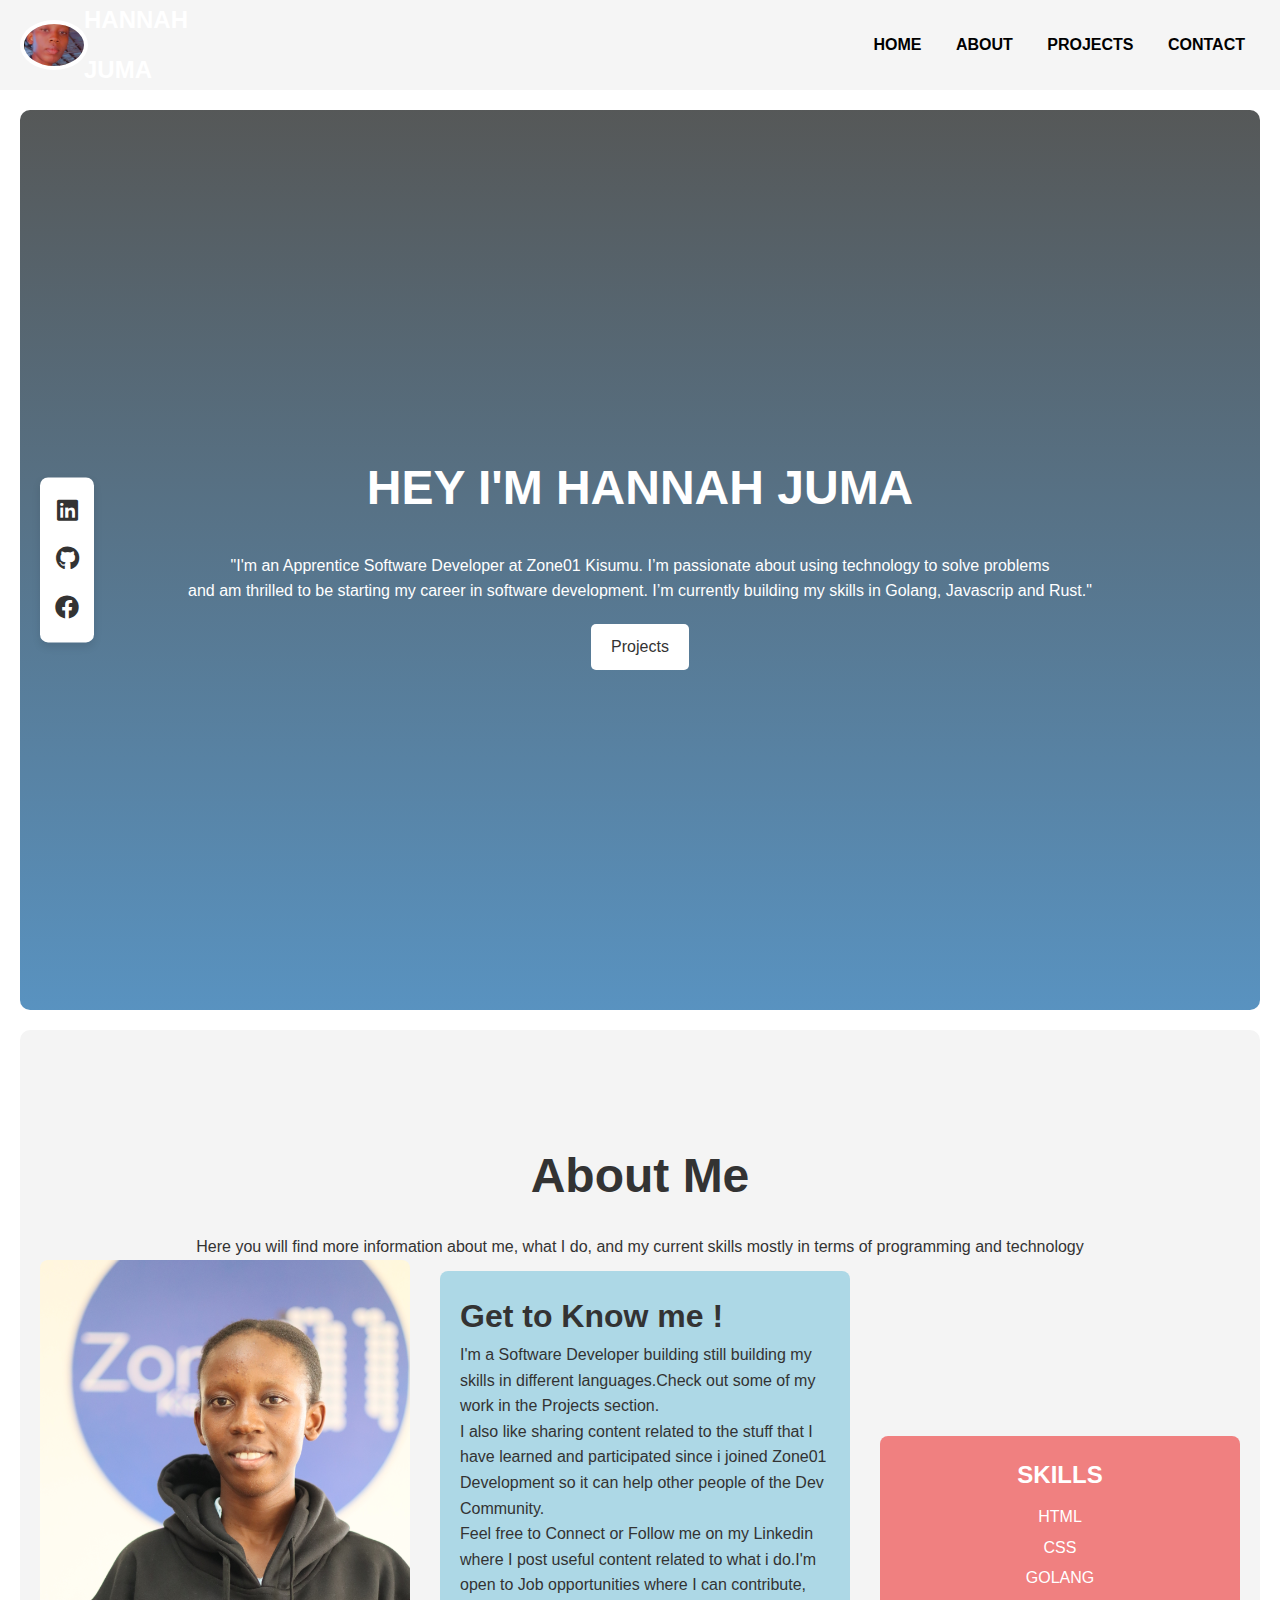
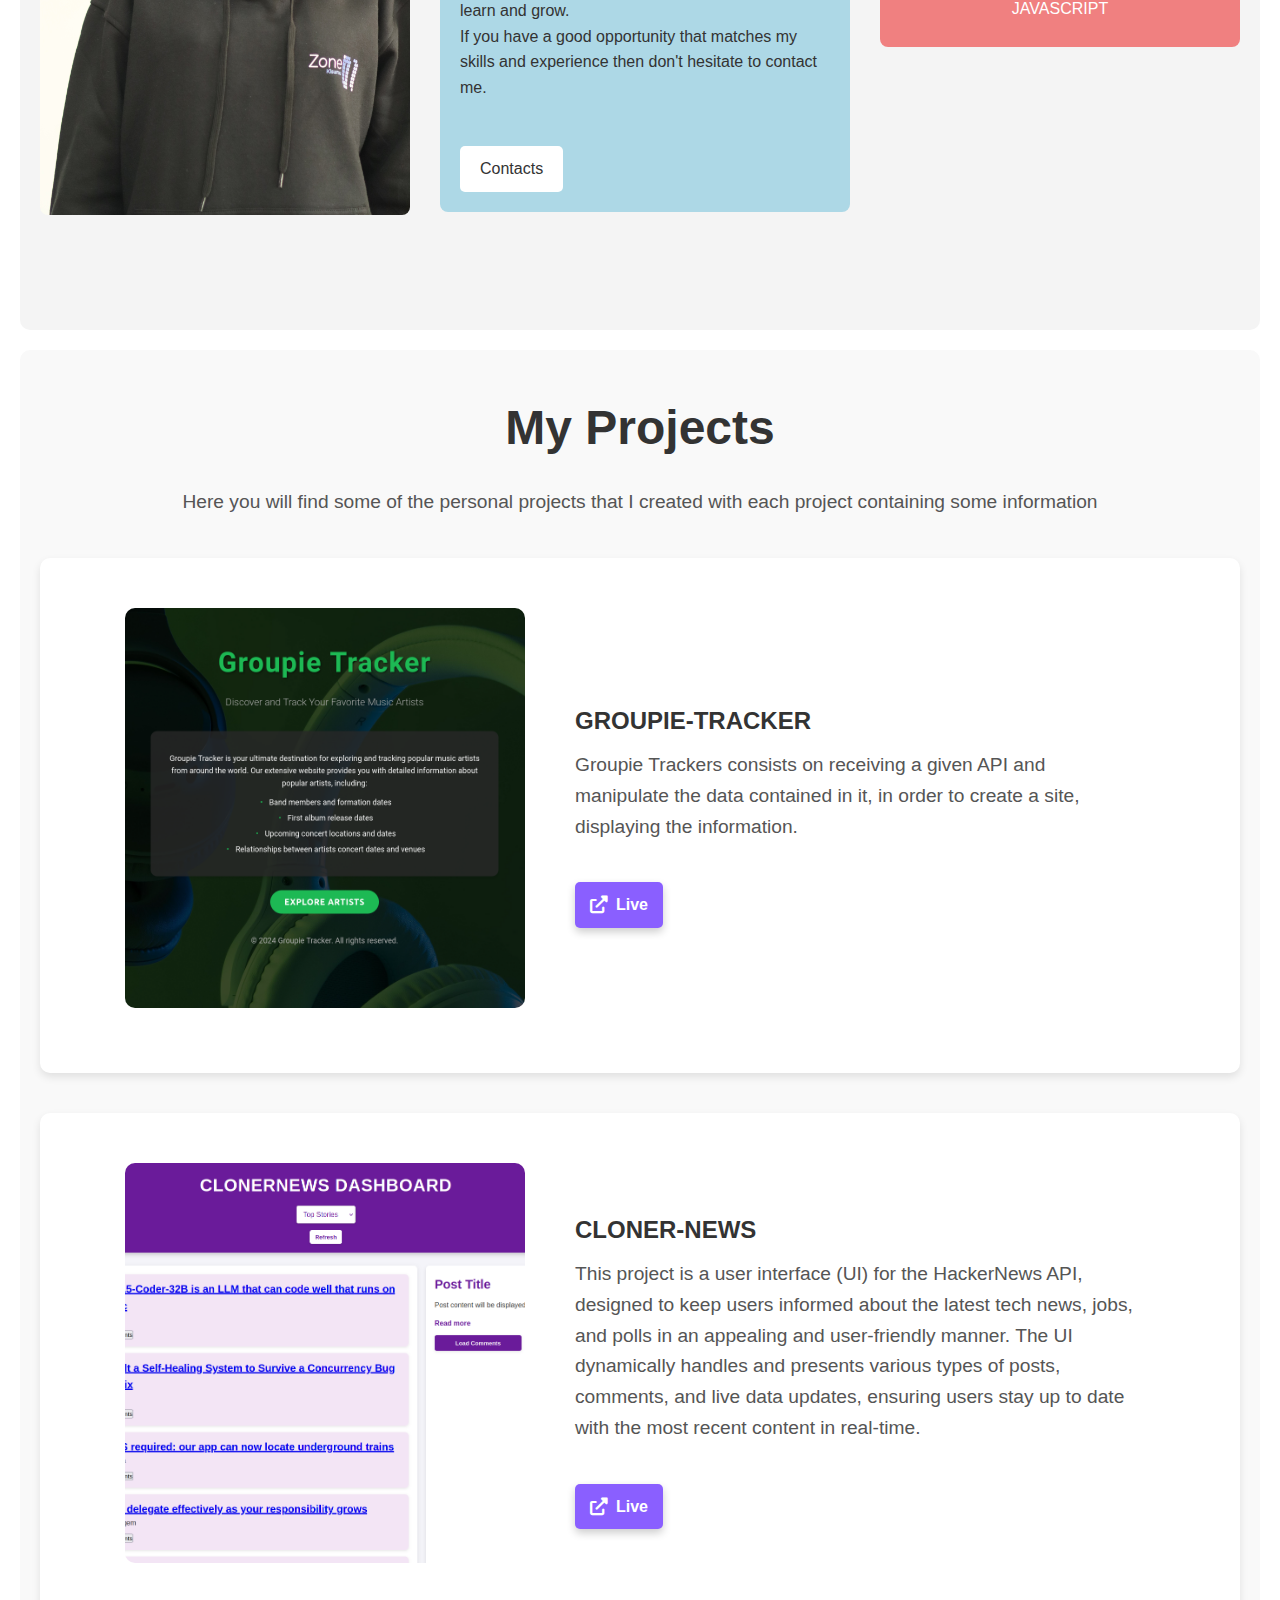
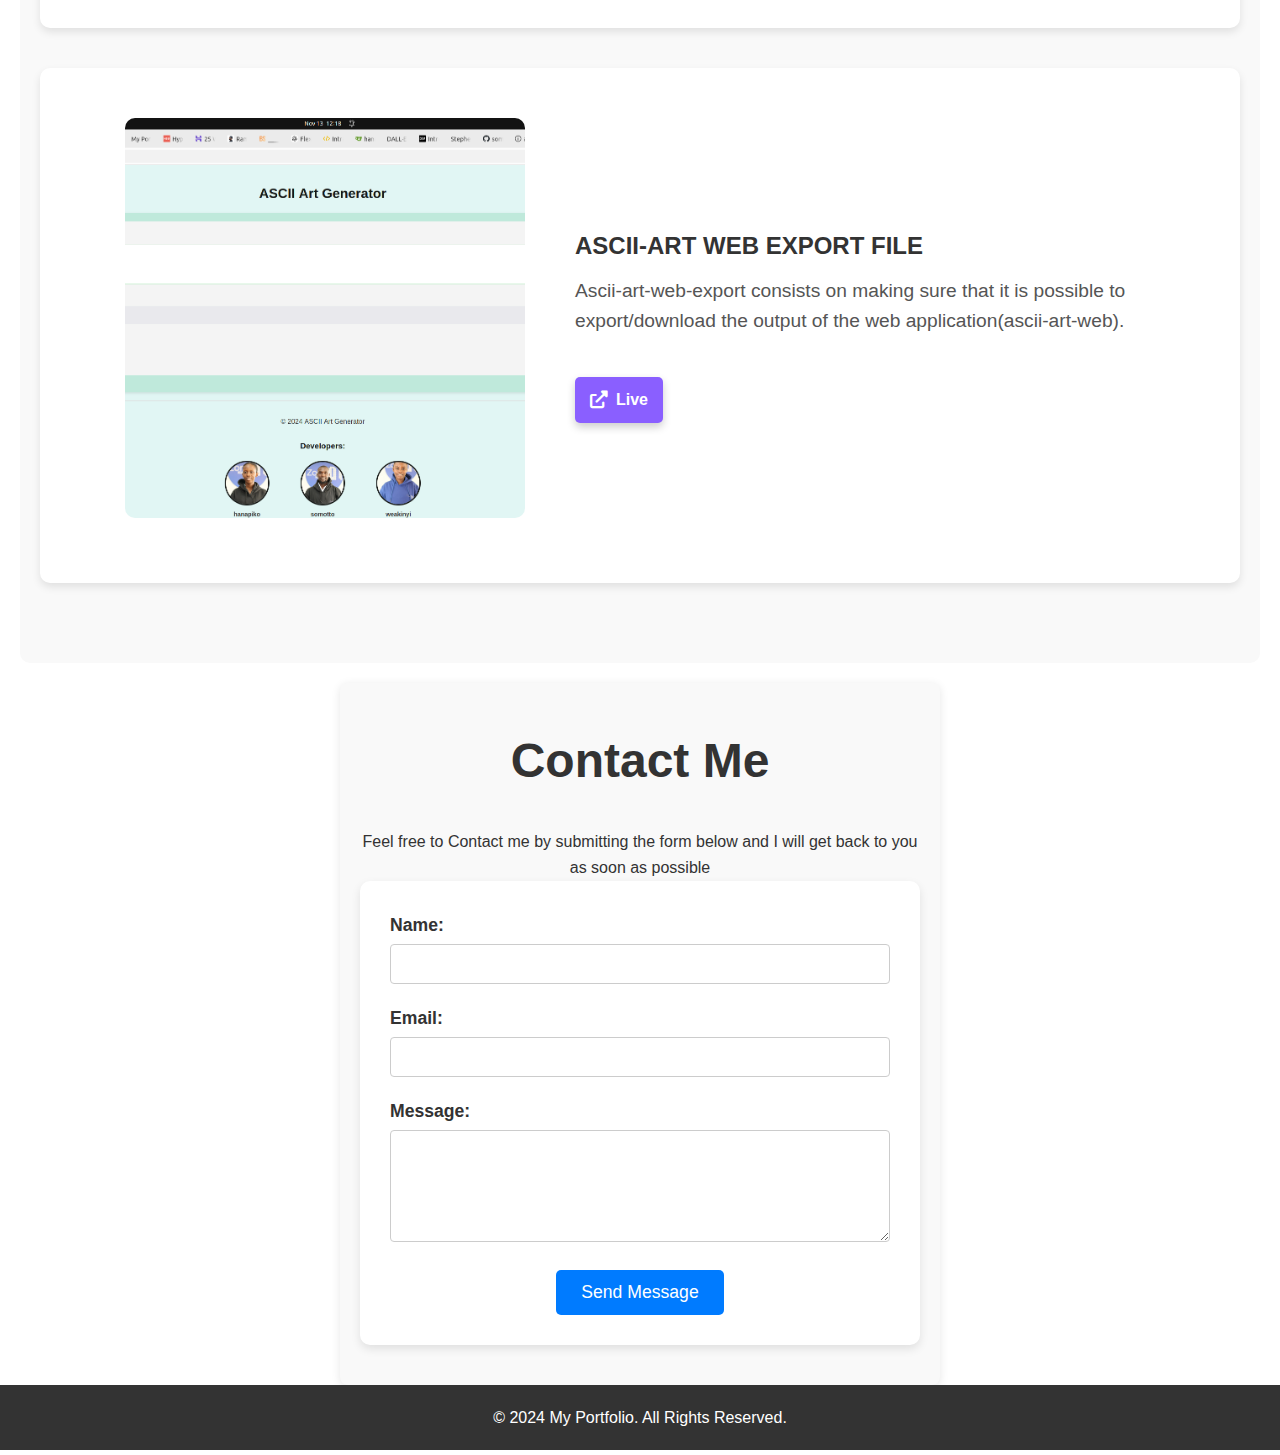
==== commit 12307c0a: "update actions" ====
--- a/index.html
+++ b/index.html
@@ -101,7 +101,7 @@
     <section id="contact">
         <h2>Contact Me</h2>
         <p>Feel free to Contact me by submitting the form below and I will get back to you as soon as possible </p>
-        <form id="contact-form" action="/send" method="post">
+        <form id="contact-form" action="https://contact-form-backend-lalec9onb-hanapikos-projects.vercel.app" method="post">
             <div class="form-group">
                 <label for="name">Name:</label>
                 <input type="text" id="name" name="name" required>
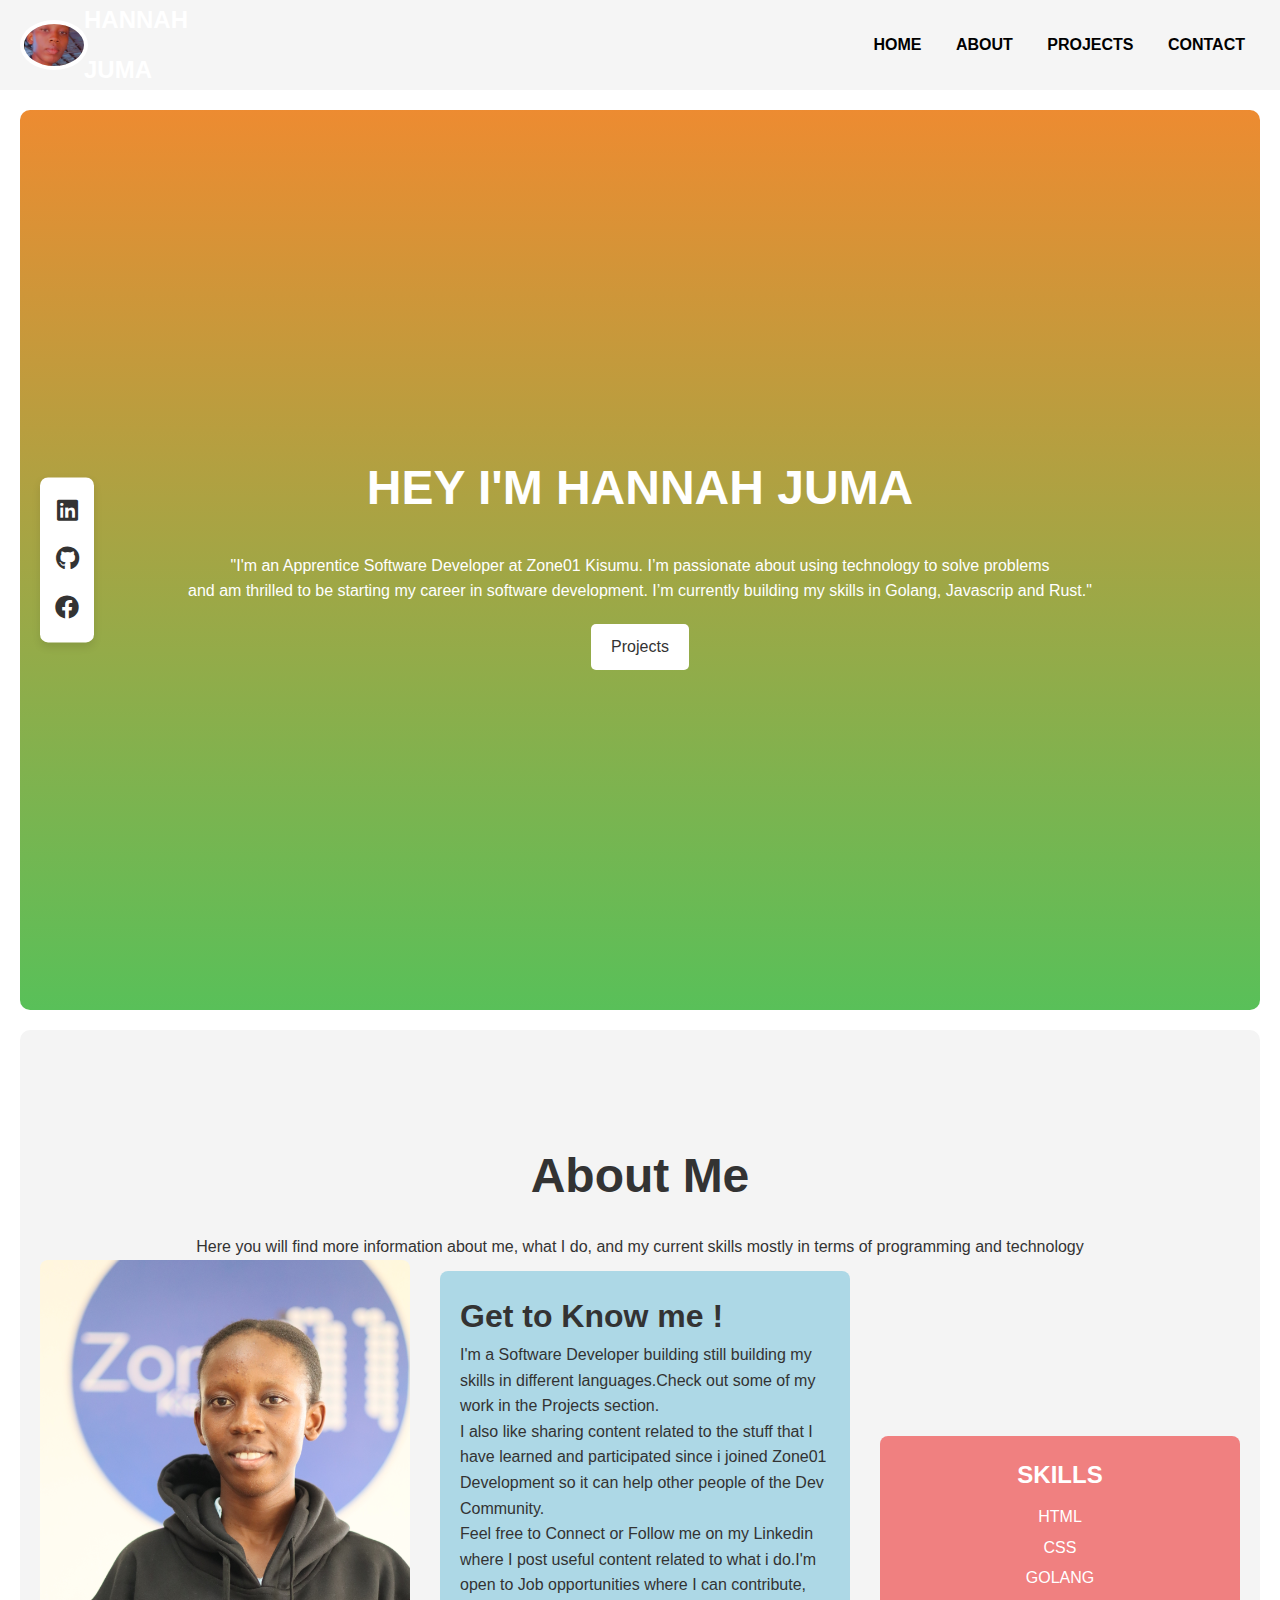
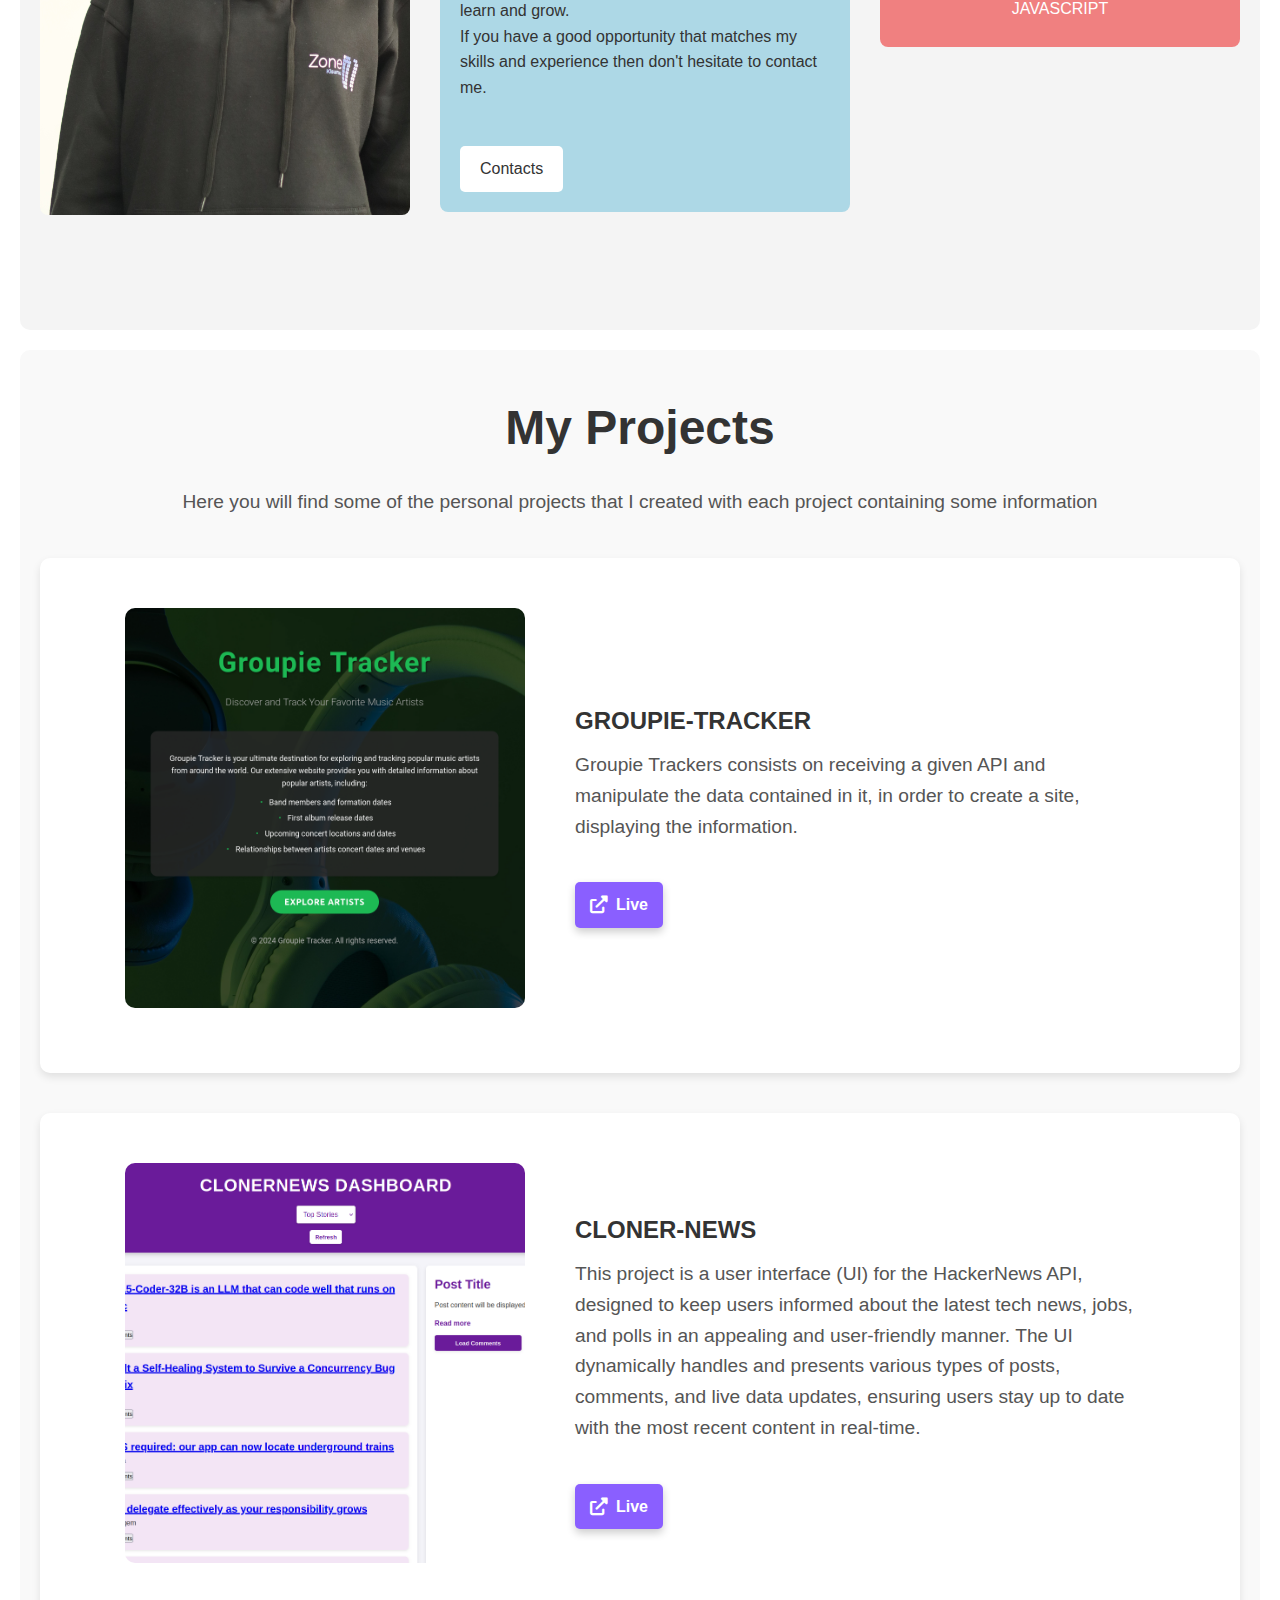
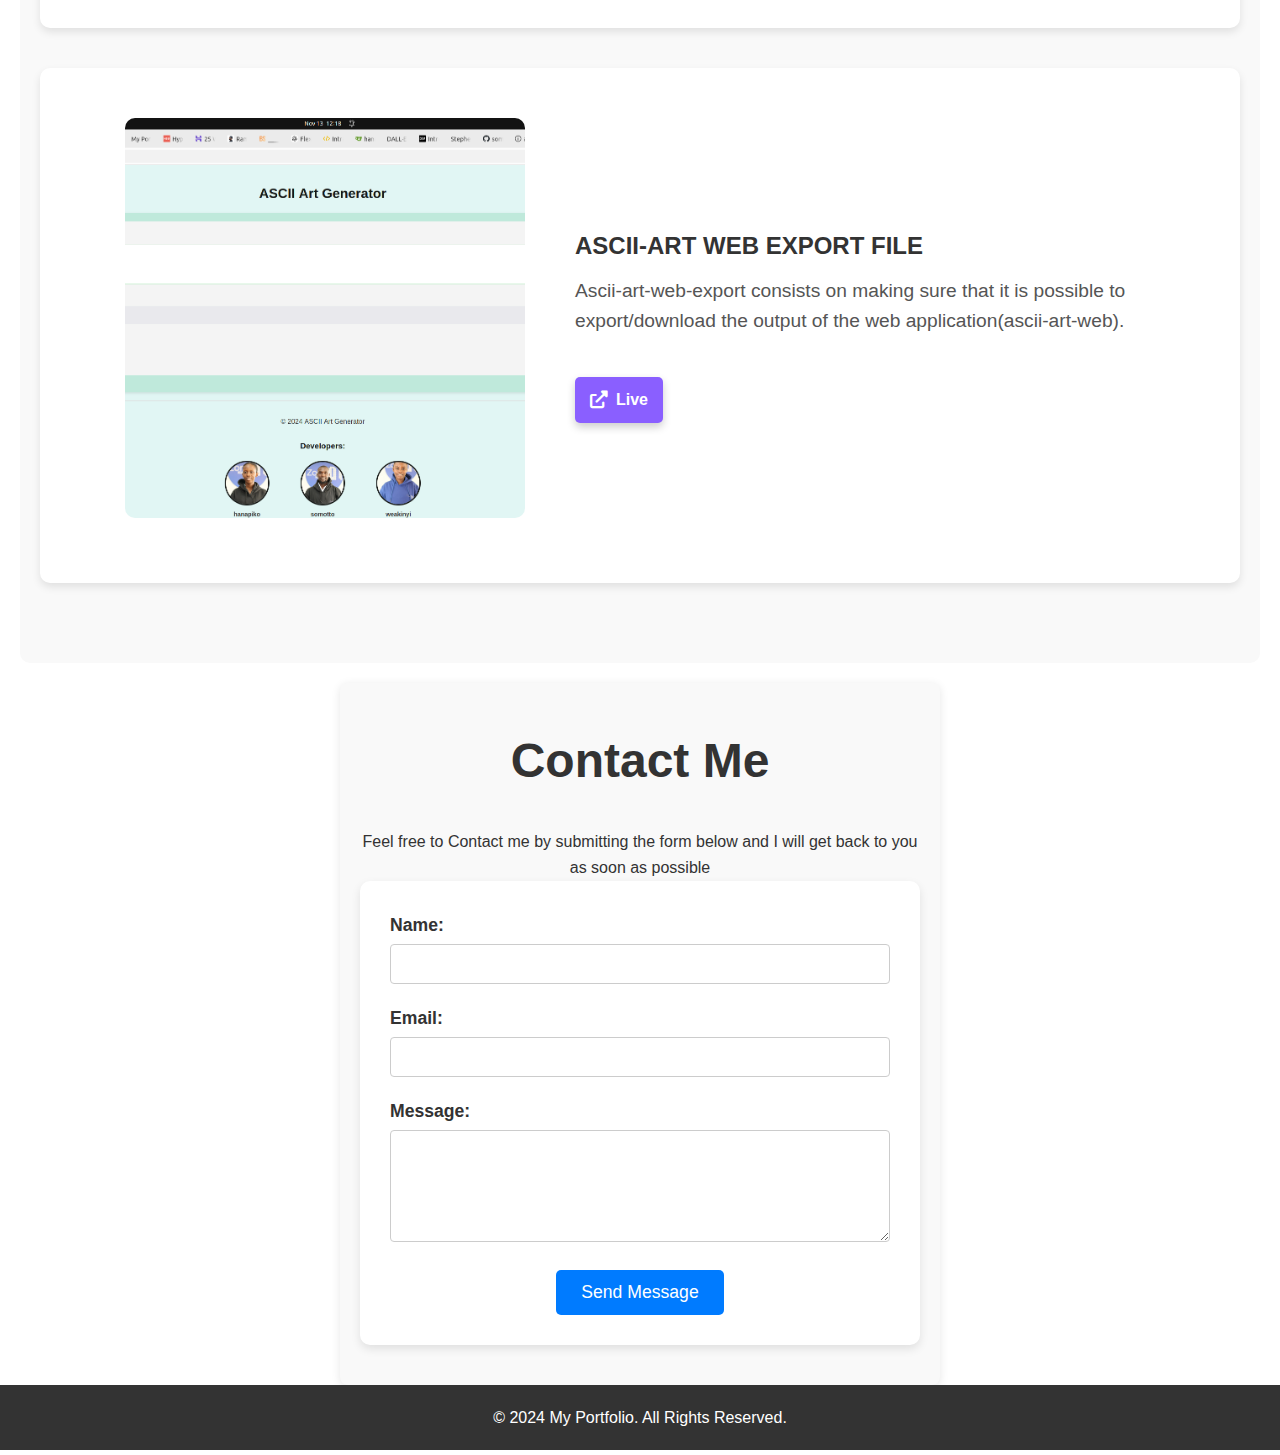
==== commit 21559084: "index.html" ====
--- a/index.html
+++ b/index.html
@@ -101,7 +101,7 @@
     <section id="contact">
         <h2>Contact Me</h2>
         <p>Feel free to Contact me by submitting the form below and I will get back to you as soon as possible </p>
-        <form id="contact-form" action="https://contact-form-backend-lalec9onb-hanapikos-projects.vercel.app" method="post">
+        <form id="contact-form" action="/send" method="post">
             <div class="form-group">
                 <label for="name">Name:</label>
                 <input type="text" id="name" name="name" required>
--- a/styles.css
+++ b/styles.css
@@ -81,7 +81,7 @@
     position: relative;
     padding: 20px;
     font-family: Arial, sans-serif;
-    background-image: url('images/bg.jpg'), linear-gradient(to bottom, rgba(46, 49, 49, 0.8), rgba(23, 105, 170, 0.7));
+    background-image: url('images/bg.jpg'), linear-gradient(to bottom, rgba(235, 113, 0, 0.8), rgba(23, 170, 23, 0.7));
 }
 #hero h1{
     font-size: 3rem;
